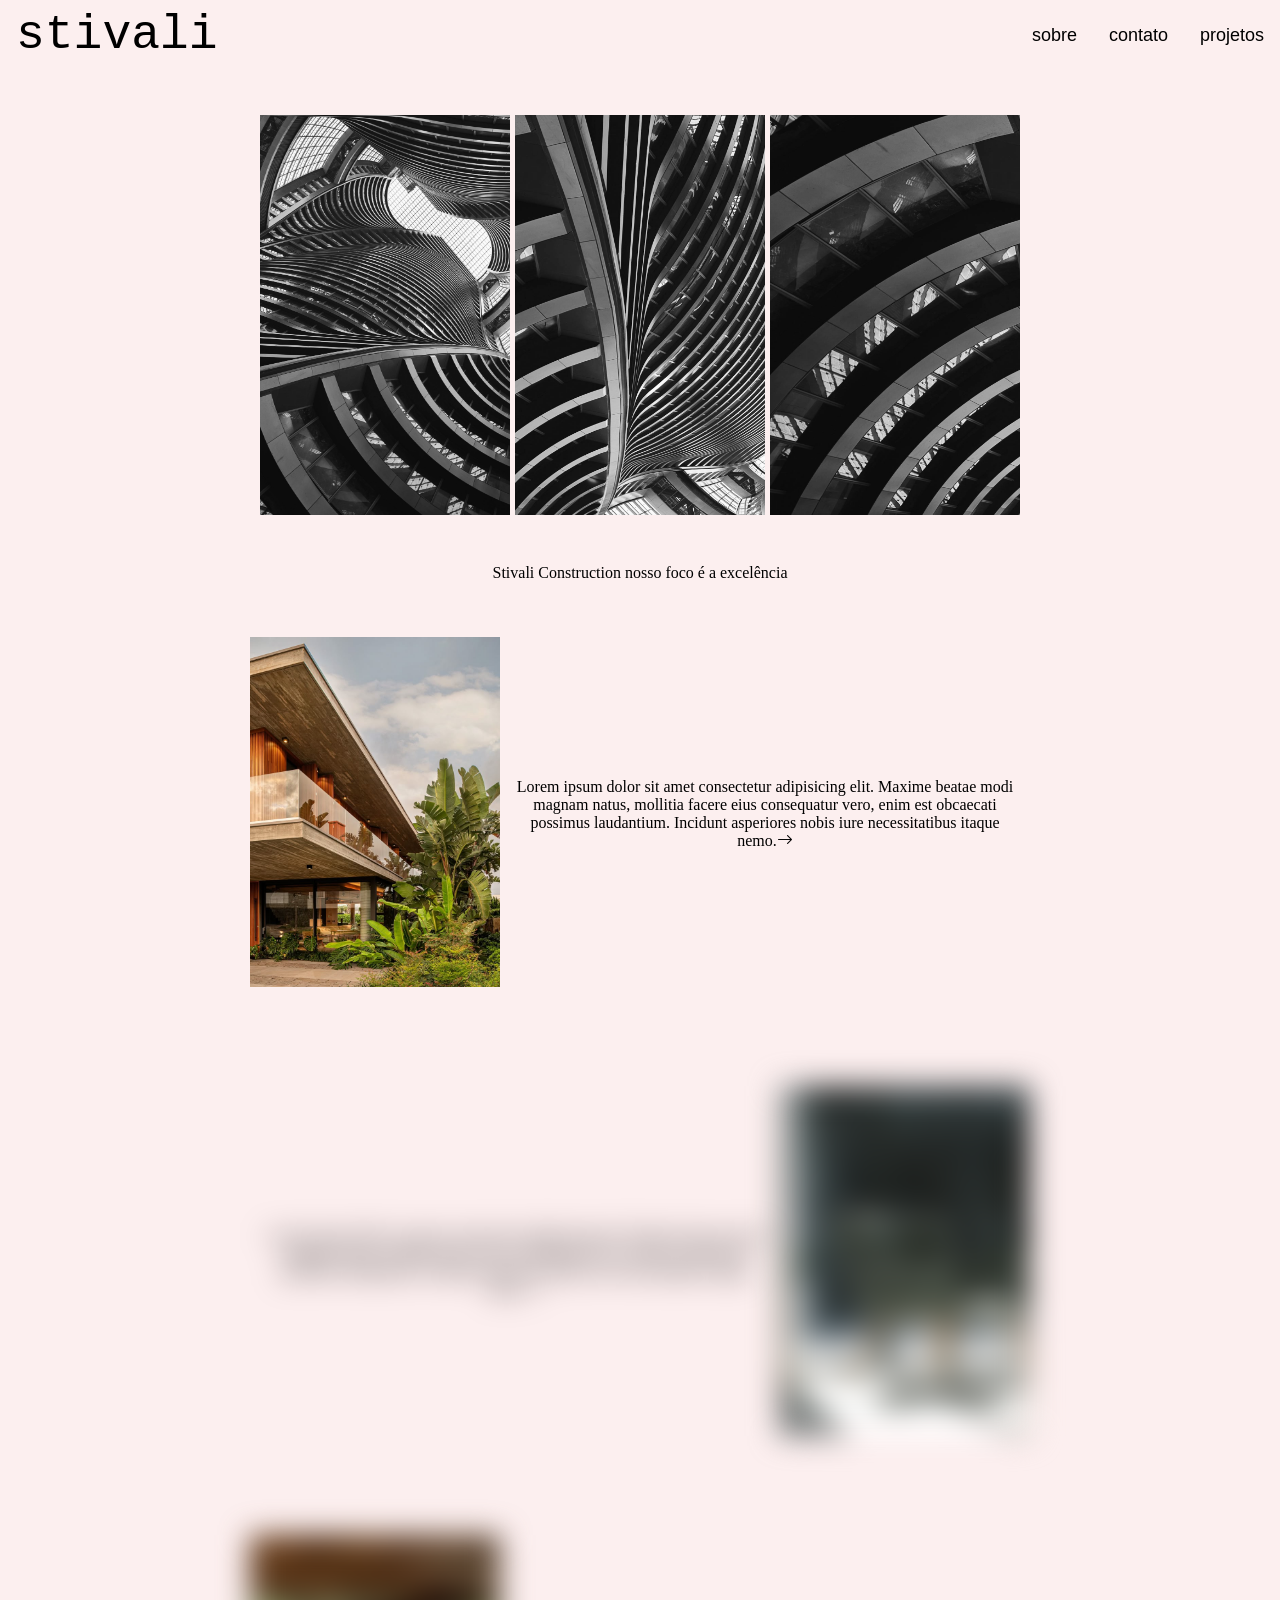
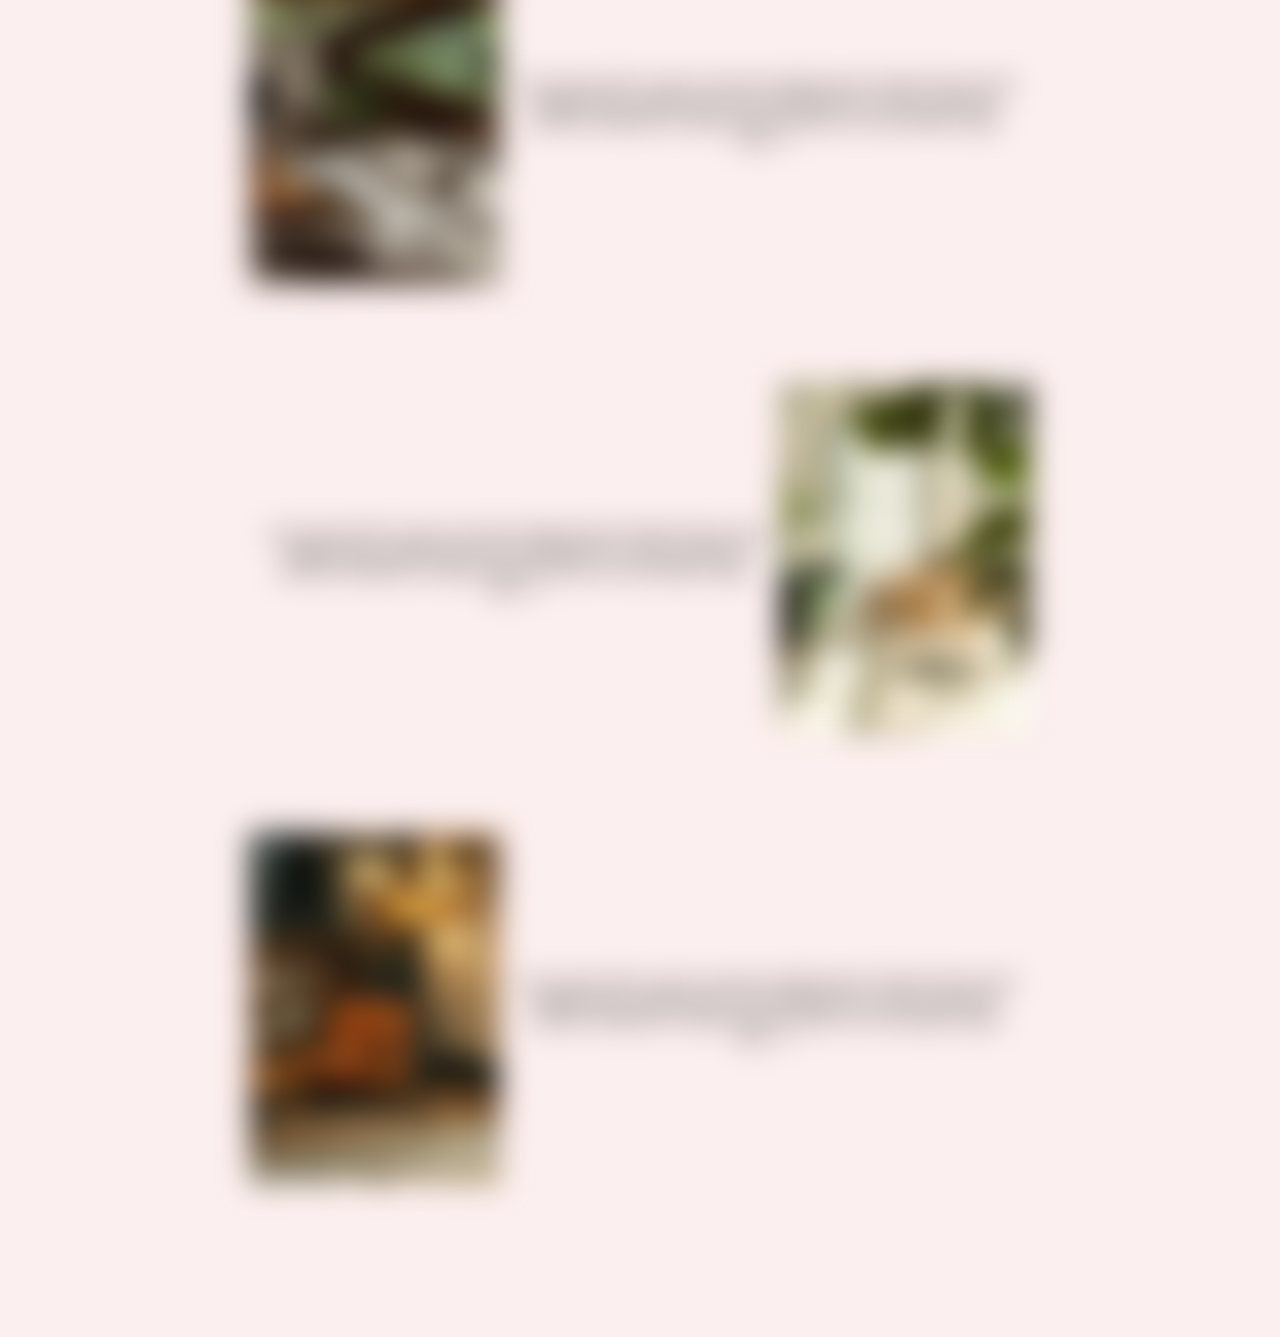
==== index.html @ 18226ffe "att" ====
<!DOCTYPE html>
<html lang="pt-br">
<head>
    <meta charset="UTF-8">
    <meta name="viewport" content="width=device-width, initial-scale=1.0">
    <title>stivali Construction</title>
    <link rel="stylesheet" href="style/menuH.css">
    <link rel="stylesheet" href="style/style.css">
    <link rel="stylesheet" href="style/respons.css">
    <link rel="stylesheet" href="style/animacao.css">
    <script defer src="../js/menu.js"></script>
    <script defer src="../js/anima.js"></script>
    <link rel="stylesheet" href="https://cdn.jsdelivr.net/npm/bootstrap-icons@1.11.3/font/bootstrap-icons.min.css">
</head>
<body>
    <header class="header">
        <nav class="nav">
            <a href="" class="logo">stivali</a>
            <button class="hamburger"></button>
            <ul class="nav-list">
                <li><a href="">sobre</a></li>
                <li><a href="">contato</a></li>
                <li><a href="">projetos</a></li>
            </ul>
        </nav>
    </header>
    <section class="banner">
        <div class="container-banner">
            <div class="item-banner sect">
                <img src="img/banner.jpg" alt="">
            </div>
            <div class="item-banner sect">
                <img src="img/banner2.png" alt="">
            </div>
            <div class="item-banner sect">
                <img src="img/banner3.png" alt="">
            </div>
           
        </div>
         <div class="coment-banner">
                <p >Stivali Construction nosso foco é a excelência</p>
            </div>
    </section>
    <main>
        <div class="main-container">
            <div id="main-itens" class="sect">
                <a href=""><img src="img/project1 (1).jpeg" alt=""></a>
                <p>Lorem ipsum dolor sit amet consectetur adipisicing elit. Maxime beatae modi magnam natus, mollitia facere eius consequatur vero, enim est obcaecati possimus laudantium. Incidunt asperiores nobis iure necessitatibus itaque nemo.<i class="bi bi-arrow-right"></i></p>
            </div>
            <div id="main-itens" class="sect">
                <p>Lorem ipsum dolor sit amet consectetur adipisicing elit. Maxime beatae modi magnam natus, mollitia facere eius consequatur vero, enim est obcaecati possimus laudantium. Incidunt asperiores nobis iure necessitatibus itaque nemo.<i class="bi bi-arrow-right"></i></p>
                <a href=""><img src="img/project2.jpg" alt=""></a>
            </div>
            <div id="main-itens" class="sect">
                <a href=""><img src="img/project3.jpeg" alt=""></a>
                <p>Lorem ipsum dolor sit amet consectetur adipisicing elit. Maxime beatae modi magnam natus, mollitia facere eius consequatur vero, enim est obcaecati possimus laudantium. Incidunt asperiores nobis iure necessitatibus itaque nemo.<i class="bi bi-arrow-right"></i></p>
            </div>
            <div id="main-itens" class="sect">
                <p>Lorem ipsum dolor sit amet consectetur adipisicing elit. Maxime beatae modi magnam natus, mollitia facere eius consequatur vero, enim est obcaecati possimus laudantium. Incidunt asperiores nobis iure necessitatibus itaque nemo.<i class="bi bi-arrow-right"></i></p>
                <a href=""><img src="img/project6.jpg" alt=""></a>
            </div>
            <div id="main-itens" class="sect">
                 <a href=""><img src="img/project8.jpg" alt=""></a>
                <p>Lorem ipsum dolor sit amet consectetur adipisicing elit. Maxime beatae modi magnam natus, mollitia facere eius consequatur vero, enim est obcaecati possimus laudantium. Incidunt asperiores nobis iure necessitatibus itaque nemo. <i class="bi bi-arrow-right"></i></p>
            </div>
        </div>
        <section class="apresent">
            
        </section>
    </main>
</body>
</html>
---- style/menuH.css ----
a{
    font-family: sans-serif;
    text-decoration: none;
}
.header{
    background: #FCEFEF;
    padding-inline: 16px;
}
.nav{
    max-width: 1280px;
    height: 70px;
    margin-inline: auto;

    display: flex;
    justify-content: space-between;
    align-items: center;
}
.logo{
    font-size: 48px;
    font-family: 'Courier New', Courier, monospace;
    color: #000000;
}
.nav-list{
    display: flex;
    gap: 32px;
    list-style: none;
}
.nav-list a{
    font-size: 18px;
    color: #000000;
    padding-block: 16px;
}
.hamburger{
    display: none;
    border: none;
    background: none;
    border-top: 3px solid #000000;
    cursor: pointer;
    z-index: 2;
}
.hamburger::before, 
.hamburger::after{
    content: "";
    display: block;
    width: 30px;
    height: 3px;
    background: #000000;
    margin-top: 5px;
    position: relative;
    transition: 0.5s;
}
@media (max-width: 750px) {
    .hamburger{
        display: block;
       
    }
    .nav-list{
        position: fixed;
        top: 0;
        left: 0;
        width: 100vw;
        height: 100vh;
        background: #FCEFEF;
        clip-path: circle(100px at 90% -15%);
        transition: 1s ease-out;



        flex-direction: column;
        justify-content: space-evenly;
        align-items: center;
        gap: 0;
        pointer-events: none;
        z-index: 1;
    }
    .nav-list a{
        font-size: 24px;
        opacity: 0;
    }
    .nav-list li:nth-child(1) a{
        transition: 0.5s 0.2s;
    }
    .nav-list li:nth-child(2) a{
        transition: 0.5s 0.4s;
    }
    .nav-list li:nth-child(3) a{
        transition: 0.5s 0.6s;
    }

    /* estilos ativos */
    .nav.active .nav-list{
        clip-path: circle(1500px at 90% -15%);
        pointer-events: all;
    }
    .nav.active .nav-list a{
        opacity: 1;
    }
    .nav.active .hamburger{
        position: fixed;
        top: 26px;
        right: 16px;
        border-top-color: transparent;
    }
    .nav.active .hamburger::before{
        transform: rotate(135deg);
    }
    .nav.active .hamburger::after{
        transform: rotate(-135deg);
        top: -7px;
    }
}
---- style/style.css ----
*{
    margin: 0;
    padding: 0;
}
body{
    background: #FCEFEF;
}

.container-banner{
    max-width: 600px;
    display: flex;
    flex-direction: row;
    justify-content: center;
    gap: 5px;
    margin: 30px auto;
    padding: 15px;

}
.item-banner img{
    width: 250px;
    height: 400px;
    filter: grayscale(1);
    transition: 0.5s ease;
}
.item-banner img:hover{
    filter: grayscale(0);
}

.coment-banner{
    text-align: center;
}

.main-container{
    margin: 50px auto;
    padding: 5px;
    display: flex;
    flex-direction: column;
    align-items: center;
}
#main-itens{
    display: flex;
    align-items: center; 
    margin-bottom: 95px;
}
#main-itens img{
    width: 250px;
    height: 350px;
}
#main-itens p{
    max-width: 500px;
    margin: 15px;
    text-align: center;
}
---- style/respons.css ----
@media (max-width: 750px) {
    .container-banner{
        justify-content: center;
        align-items: center;
    }
    .item-banner img{
        width: 150px;
        height: 400px;
    }
    #main-itens{
       flex-wrap: wrap;
       align-items: center;
       justify-content: center;
       border: 1px solid #ccc;
        
    }
}
---- style/animacao.css ----
.sect{
    opacity: 0;
    filter: blur(15px);
    transition: all 0.5s;
    transform: translateX(-100%);
}
.sect1{
    opacity: 1;
    filter: blur(0);
    transition: all 1s ;
    transform: translateX(0);
}
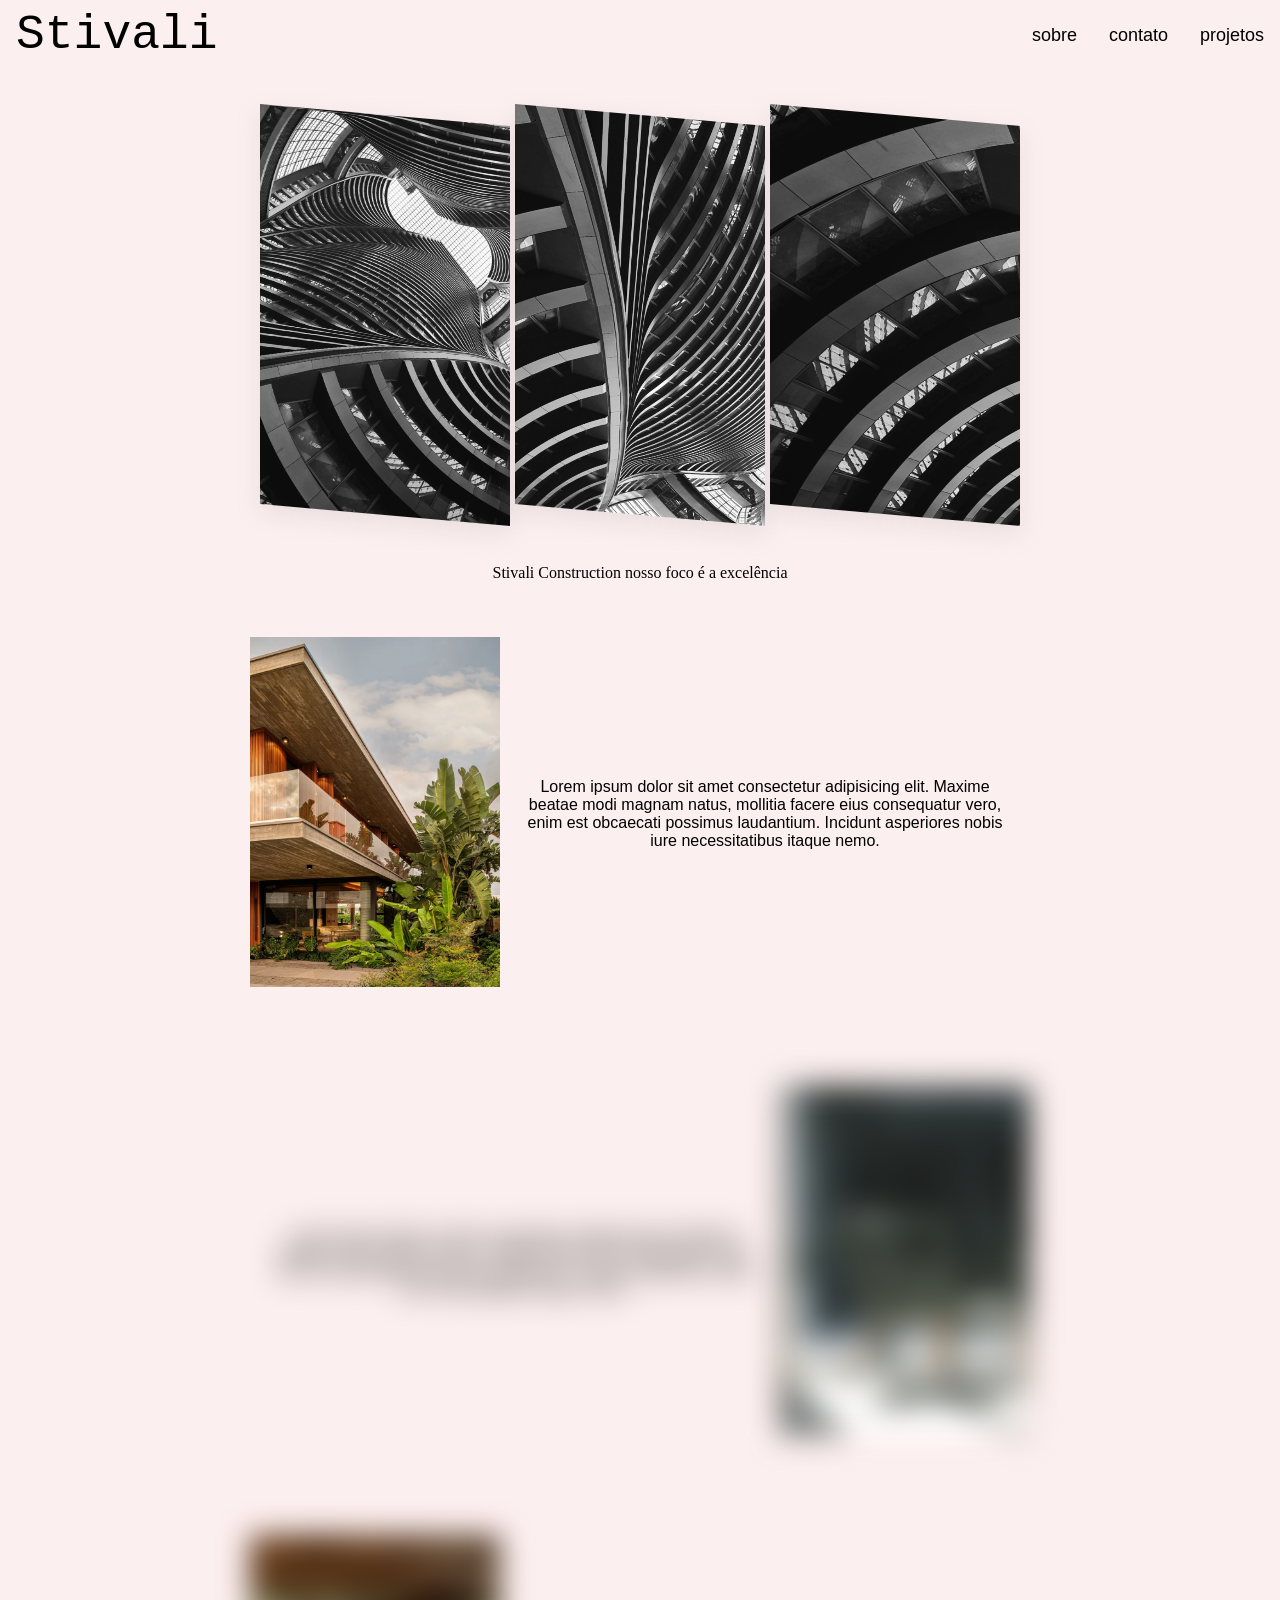
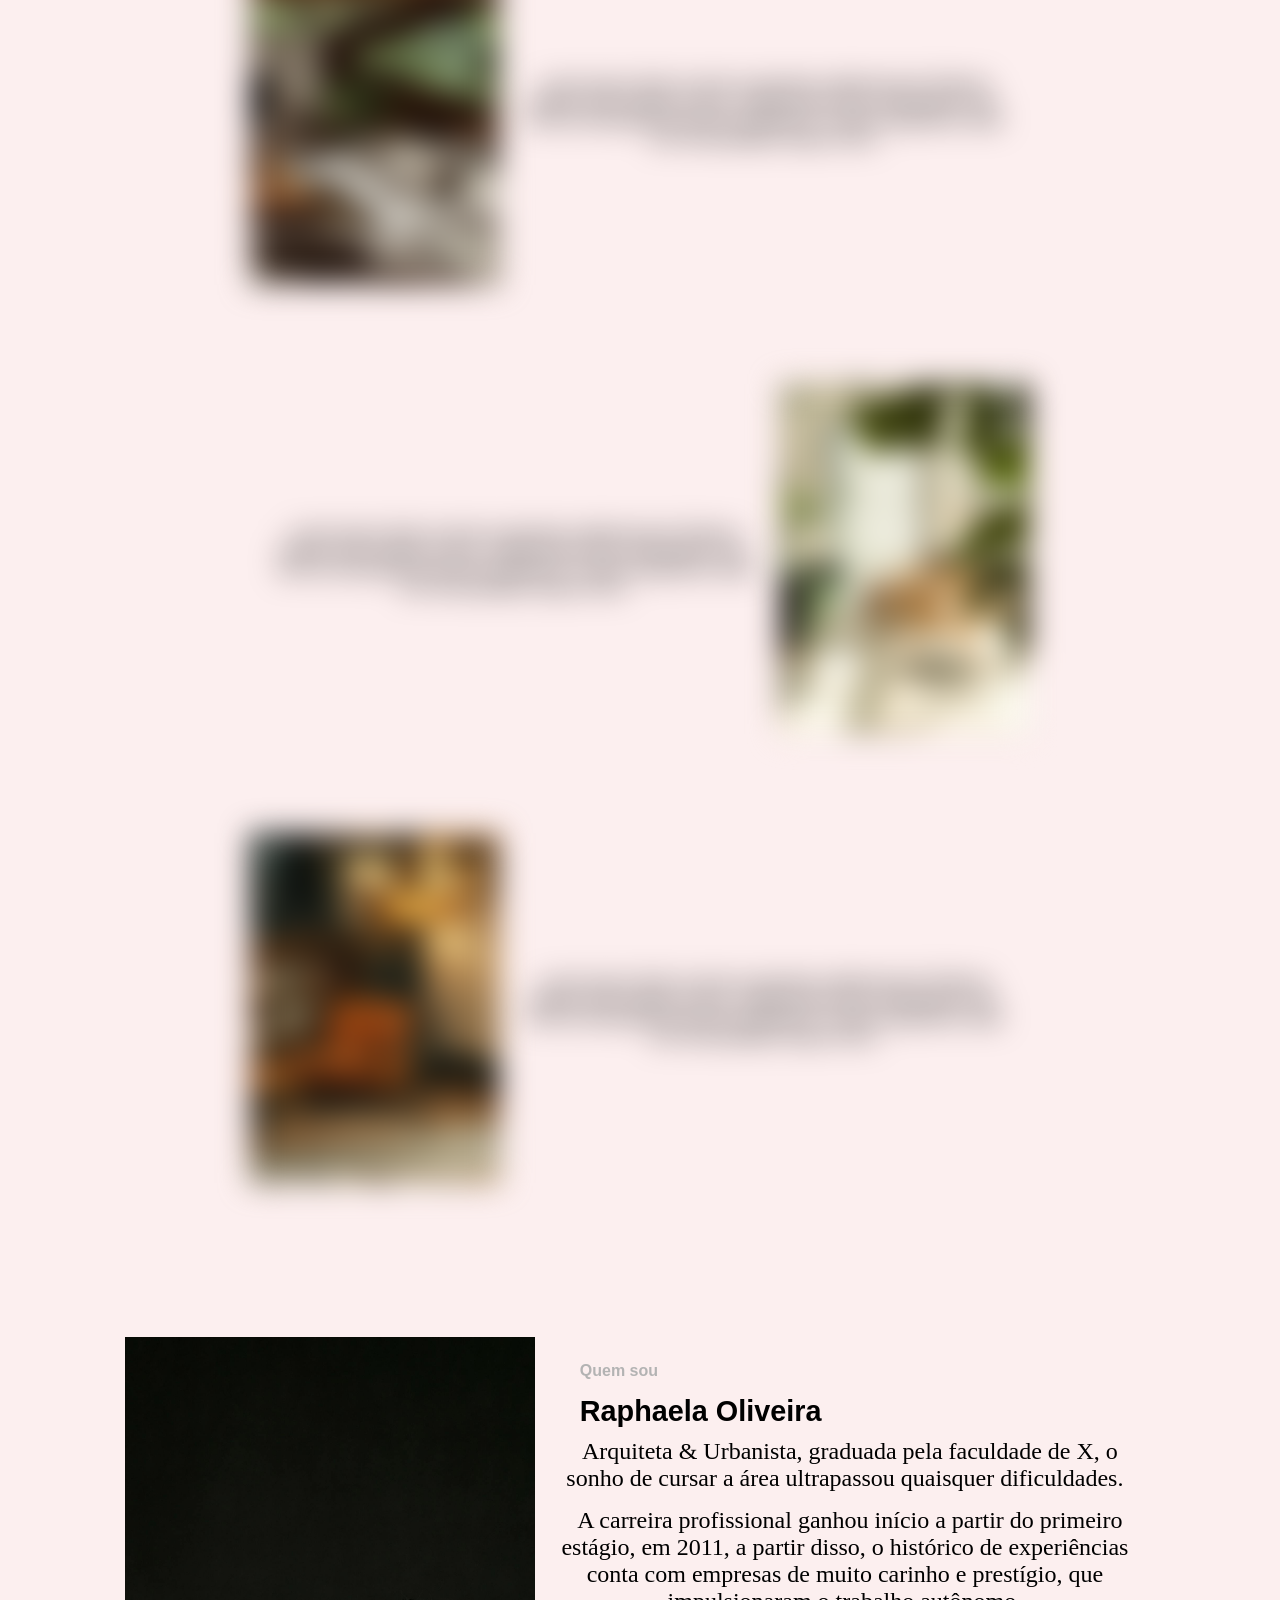
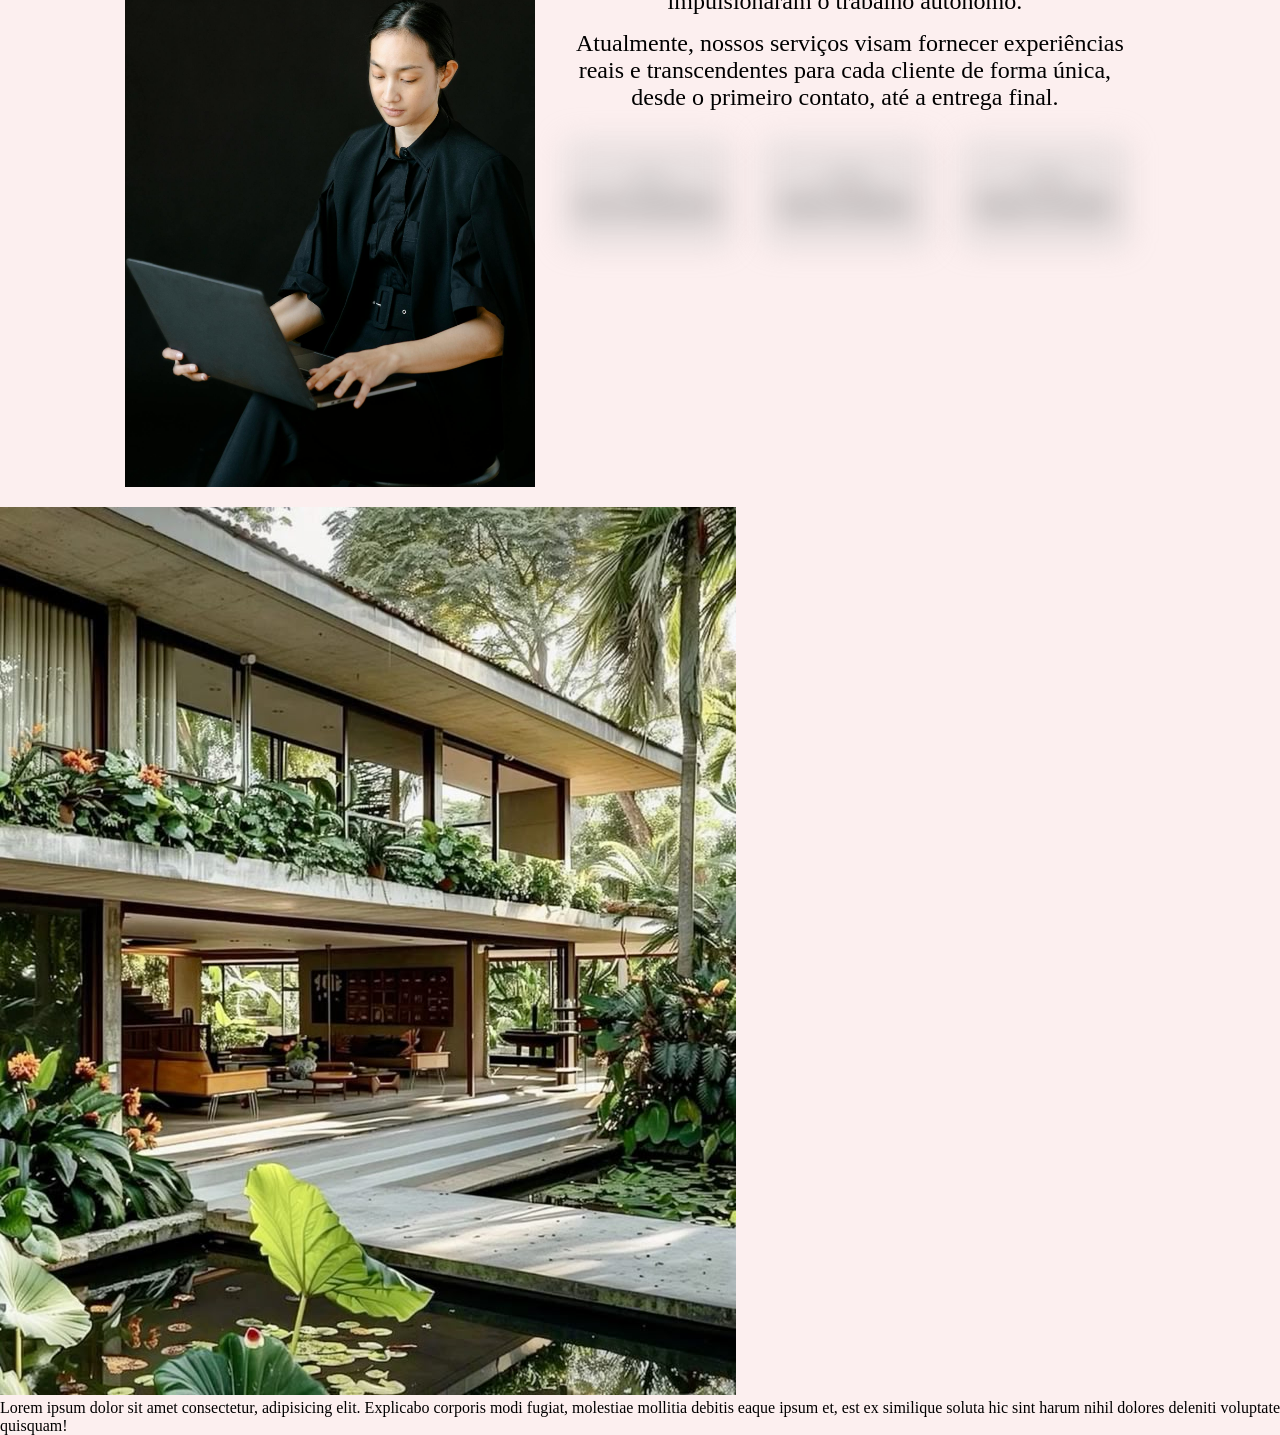
==== commit a9e95923: "update layout" ====
--- a/index.html
+++ b/index.html
@@ -8,14 +8,14 @@
     <link rel="stylesheet" href="style/style.css">
     <link rel="stylesheet" href="style/respons.css">
     <link rel="stylesheet" href="style/animacao.css">
-    <script defer src="../js/menu.js"></script>
-    <script defer src="../js/anima.js"></script>
+    <script defer src="js/menu.js"></script>
+    <script defer src="js/anima.js"></script>
     <link rel="stylesheet" href="https://cdn.jsdelivr.net/npm/bootstrap-icons@1.11.3/font/bootstrap-icons.min.css">
 </head>
 <body>
     <header class="header">
         <nav class="nav">
-            <a href="" class="logo">stivali</a>
+            <a href="" class="logo">Stivali</a>
             <button class="hamburger"></button>
             <ul class="nav-list">
                 <li><a href="">sobre</a></li>
@@ -26,7 +26,7 @@
     </header>
     <section class="banner">
         <div class="container-banner">
-            <div class="item-banner sect">
+            <div class="item-banner1 sect">
                 <img src="img/banner.jpg" alt="">
             </div>
             <div class="item-banner sect">
@@ -45,27 +45,63 @@
         <div class="main-container">
             <div id="main-itens" class="sect">
                 <a href=""><img src="img/project1 (1).jpeg" alt=""></a>
-                <p>Lorem ipsum dolor sit amet consectetur adipisicing elit. Maxime beatae modi magnam natus, mollitia facere eius consequatur vero, enim est obcaecati possimus laudantium. Incidunt asperiores nobis iure necessitatibus itaque nemo.<i class="bi bi-arrow-right"></i></p>
+                <p>Lorem ipsum dolor sit amet consectetur adipisicing elit. Maxime beatae modi magnam natus, mollitia facere eius consequatur vero, enim est obcaecati possimus laudantium. Incidunt asperiores nobis iure necessitatibus itaque nemo.</p>
             </div>
             <div id="main-itens" class="sect">
-                <p>Lorem ipsum dolor sit amet consectetur adipisicing elit. Maxime beatae modi magnam natus, mollitia facere eius consequatur vero, enim est obcaecati possimus laudantium. Incidunt asperiores nobis iure necessitatibus itaque nemo.<i class="bi bi-arrow-right"></i></p>
+                <p>Lorem ipsum dolor sit amet consectetur adipisicing elit. Maxime beatae modi magnam natus, mollitia facere eius consequatur vero, enim est obcaecati possimus laudantium. Incidunt asperiores nobis iure necessitatibus itaque nemo.</p>
                 <a href=""><img src="img/project2.jpg" alt=""></a>
             </div>
             <div id="main-itens" class="sect">
                 <a href=""><img src="img/project3.jpeg" alt=""></a>
-                <p>Lorem ipsum dolor sit amet consectetur adipisicing elit. Maxime beatae modi magnam natus, mollitia facere eius consequatur vero, enim est obcaecati possimus laudantium. Incidunt asperiores nobis iure necessitatibus itaque nemo.<i class="bi bi-arrow-right"></i></p>
+                <p>Lorem ipsum dolor sit amet consectetur adipisicing elit. Maxime beatae modi magnam natus, mollitia facere eius consequatur vero, enim est obcaecati possimus laudantium. Incidunt asperiores nobis iure necessitatibus itaque nemo.</p>
             </div>
             <div id="main-itens" class="sect">
-                <p>Lorem ipsum dolor sit amet consectetur adipisicing elit. Maxime beatae modi magnam natus, mollitia facere eius consequatur vero, enim est obcaecati possimus laudantium. Incidunt asperiores nobis iure necessitatibus itaque nemo.<i class="bi bi-arrow-right"></i></p>
+                <p>Lorem ipsum dolor sit amet consectetur adipisicing elit. Maxime beatae modi magnam natus, mollitia facere eius consequatur vero, enim est obcaecati possimus laudantium. Incidunt asperiores nobis iure necessitatibus itaque nemo.</p>
                 <a href=""><img src="img/project6.jpg" alt=""></a>
             </div>
             <div id="main-itens" class="sect">
                  <a href=""><img src="img/project8.jpg" alt=""></a>
-                <p>Lorem ipsum dolor sit amet consectetur adipisicing elit. Maxime beatae modi magnam natus, mollitia facere eius consequatur vero, enim est obcaecati possimus laudantium. Incidunt asperiores nobis iure necessitatibus itaque nemo. <i class="bi bi-arrow-right"></i></p>
+                <p>Lorem ipsum dolor sit amet consectetur adipisicing elit. Maxime beatae modi magnam natus, mollitia facere eius consequatur vero, enim est obcaecati possimus laudantium. Incidunt asperiores nobis iure necessitatibus itaque nemo.</p>
             </div>
         </div>
-        <section class="apresent">
-            
+        <section class="apresent"> 
+
+            <img src="img/represent.jpg" alt="">
+
+            <div class="apresent-container">
+                <h4>Quem sou</h4>
+                <h1>Raphaela Oliveira</h1>
+                <p>
+                    Arquiteta & Urbanista, graduada pela faculdade de X, o sonho de cursar a área ultrapassou quaisquer dificuldades.
+                </p>
+
+                    <p>
+                        A carreira profissional ganhou início a partir do primeiro estágio, em 2011, a partir disso, o histórico de experiências conta com empresas de muito carinho e prestígio, que impulsionaram o trabalho autônomo.
+                    </p>
+
+                    <p>
+                        Atualmente, nossos serviços visam fornecer experiências reais e transcendentes para cada cliente de forma única, desde o primeiro contato, até a entrega final.
+                    </p>
+
+                    <div class="container-box">
+                        <div class="box-apresent sect">
+                             <h3>+10</h3>
+                             <span>Anos de experiência</span>
+                        </div>
+                        <div class="box-apresent sect">
+                             <h3>+100</h3>
+                             <span>Clientes satisfeitos</span>
+                        </div>
+                        <div class="box-apresent sect">
+                             <h3>+100</h3>
+                             <span>Projetos concluidos</span>
+                        </div>
+                    </div>
+            </div>
+        </section>
+      <section class="proj-recent-container">
+            <img src="img/project7.jpeg" alt="">
+            <p>Lorem ipsum dolor sit amet consectetur, adipisicing elit. Explicabo corporis modi fugiat, molestiae mollitia debitis eaque ipsum et, est ex similique soluta hic sint harum nihil dolores deleniti voluptate quisquam!</p>
         </section>
     </main>
 </body>
--- a/style/style.css
+++ b/style/style.css
@@ -4,6 +4,7 @@
 }
 body{
     background: #FCEFEF;
+    box-sizing: border-box;
 }
 
 .container-banner{
@@ -21,8 +22,23 @@
     height: 400px;
     filter: grayscale(1);
     transition: 0.5s ease;
+    transform: skewY(5deg);
+    box-shadow: rgba(149, 157, 165, 0.2) 0px 8px 24px;
+}
+.item-banner1 img{
+    width: 250px;
+    height: 400px;
+    filter: grayscale(1);
+    transition: 0.5s ease;
+    transform: skewY(5deg);
+    box-shadow: rgba(149, 157, 165, 0.2) 0px 8px 24px;
 }
 .item-banner img:hover{
+    filter: grayscale(0);
+}
+
+.item-banner1
+ img:hover{
     filter: grayscale(0);
 }
 
@@ -50,4 +66,70 @@
     max-width: 500px;
     margin: 15px;
     text-align: center;
-}+    font-family: Arial, Helvetica, sans-serif;
+}
+.apresent{
+    display: flex;
+    margin: 20px auto;
+    max-width: 1030px;
+}
+.apresent > img{
+    max-width: 550px;
+    height: 750px;
+}
+.apresent-container{
+    margin: 20px;
+}
+.apresent-container > h4{
+    font-family: Arial, Helvetica, sans-serif;
+    padding: 5px;
+    margin-left: 20px;
+    color: #b3b3b3;
+}
+.apresent-container > h1{
+    font-family: Arial, Helvetica, sans-serif;
+    font-size: 1.8em;
+    margin: 10px 25px;
+}
+.apresent-container > p{
+    margin-bottom: 15px;
+    font-size: 1.5em;
+    text-indent: 10px;
+    text-align: center;
+}
+.container-box{
+    display: flex;
+    margin-top: 30px;
+    gap: 15px;
+    
+}
+.box-apresent{
+    background-color: #cccccc6c;
+    display: flex;
+    flex-direction: column;
+    align-items: center;
+    justify-content: center;
+    border: 1px solid #cccccc67;
+    border-radius: 5px;
+    box-shadow: rgba(0, 0, 0, 0.15) 2.4px 2.4px 3.2px;
+    width: 150px;
+    height: 90px;
+    padding: 5px;
+    margin: 0 auto;
+    text-align: center;
+}
+.box-apresent > h3{
+    font-family: Arial, Helvetica, sans-serif;
+    font-weight: bold;
+    color: #8a8989;
+    margin-bottom: 5px;
+}
+.box-apresent > span{
+    font-family: Arial, Helvetica, sans-serif;
+}
+
+.border{
+    border-top: 2px solid #ccc;
+    width: 90%;
+    margin: 15px auto;
+}
--- a/style/respons.css
+++ b/style/respons.css
@@ -2,6 +2,7 @@
     .container-banner{
         justify-content: center;
         align-items: center;
+        
     }
     .item-banner img{
         width: 150px;
@@ -14,4 +15,22 @@
        border: 1px solid #ccc;
         
     }
+    .item-banner1 img{
+       display: none;
+    }
+   
 }
+@media (max-width: 980px){
+    .apresent{
+        flex-direction: column;
+    }
+    .apresent >img{
+        margin: 0 auto;
+    }
+    .apresent-container > h1{
+        text-align: center;
+    }
+    .apresent-container > h4{
+        text-align: center;
+    }
+}
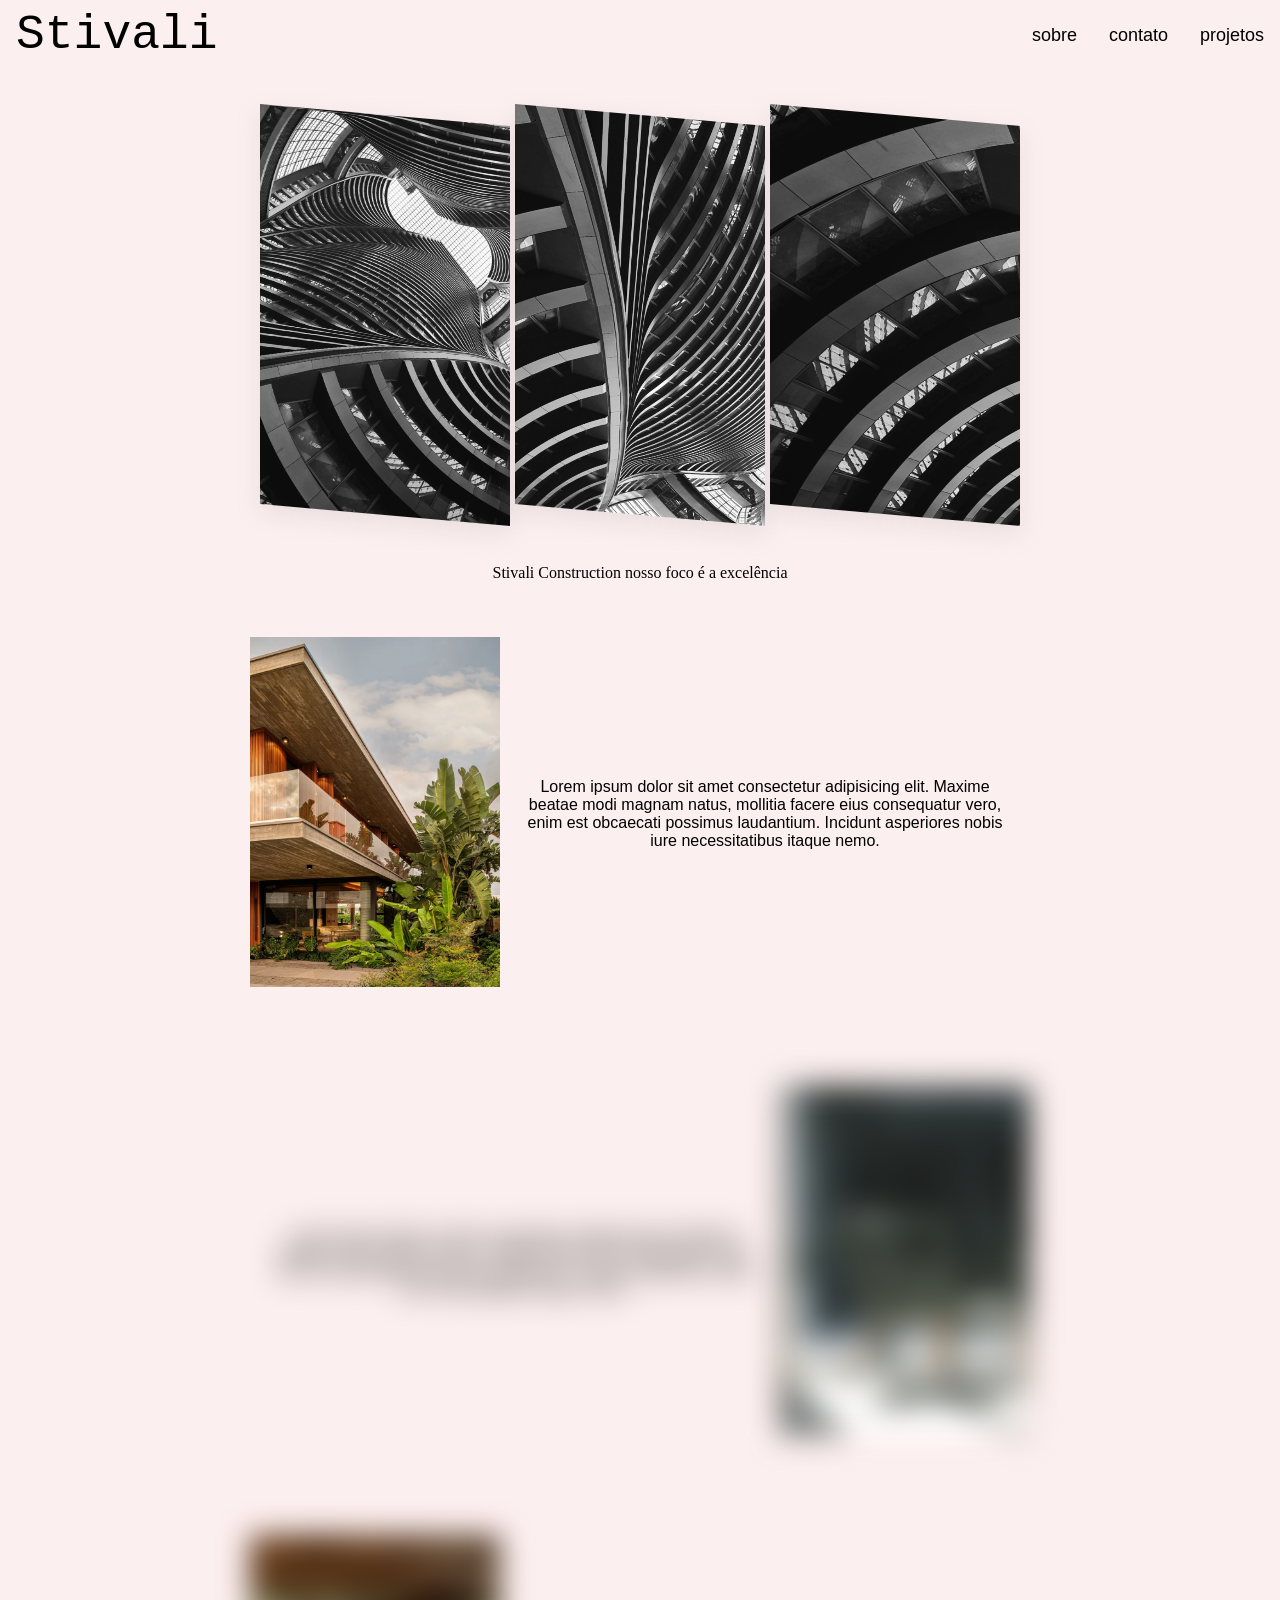
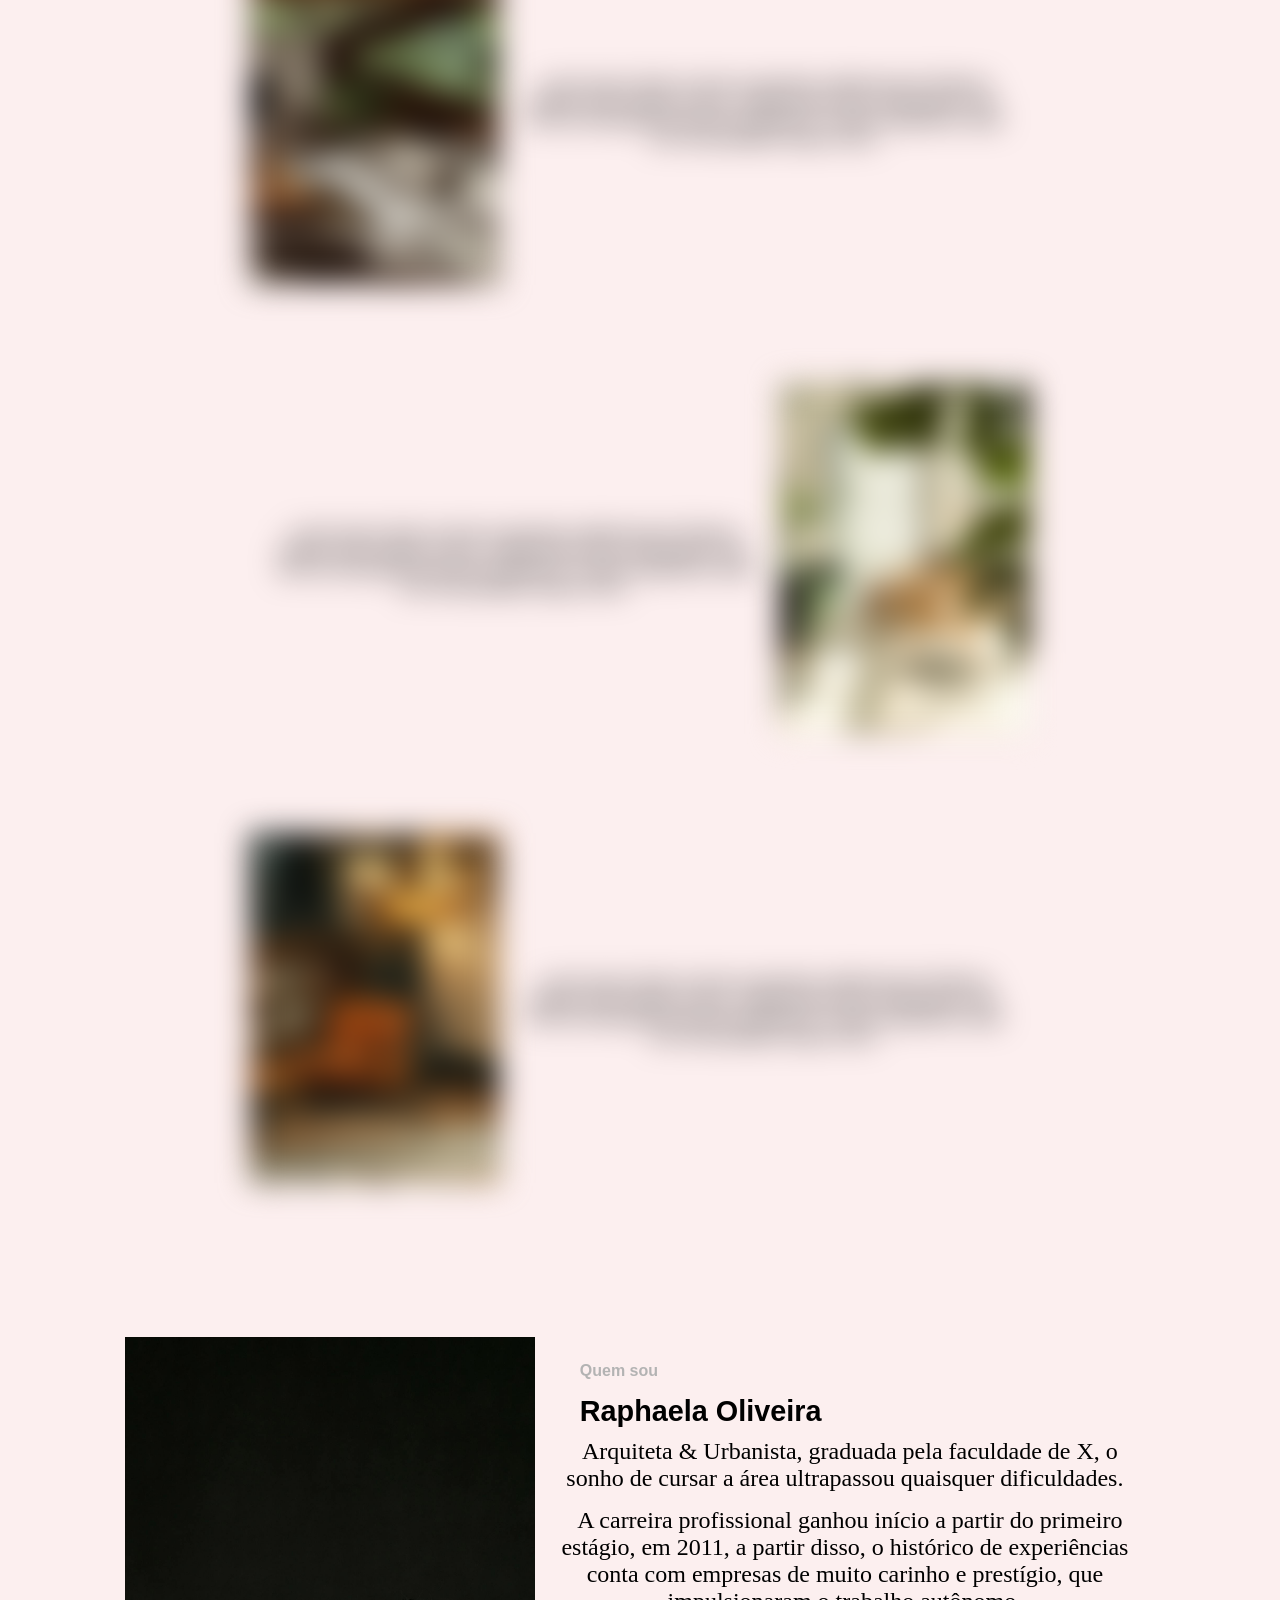
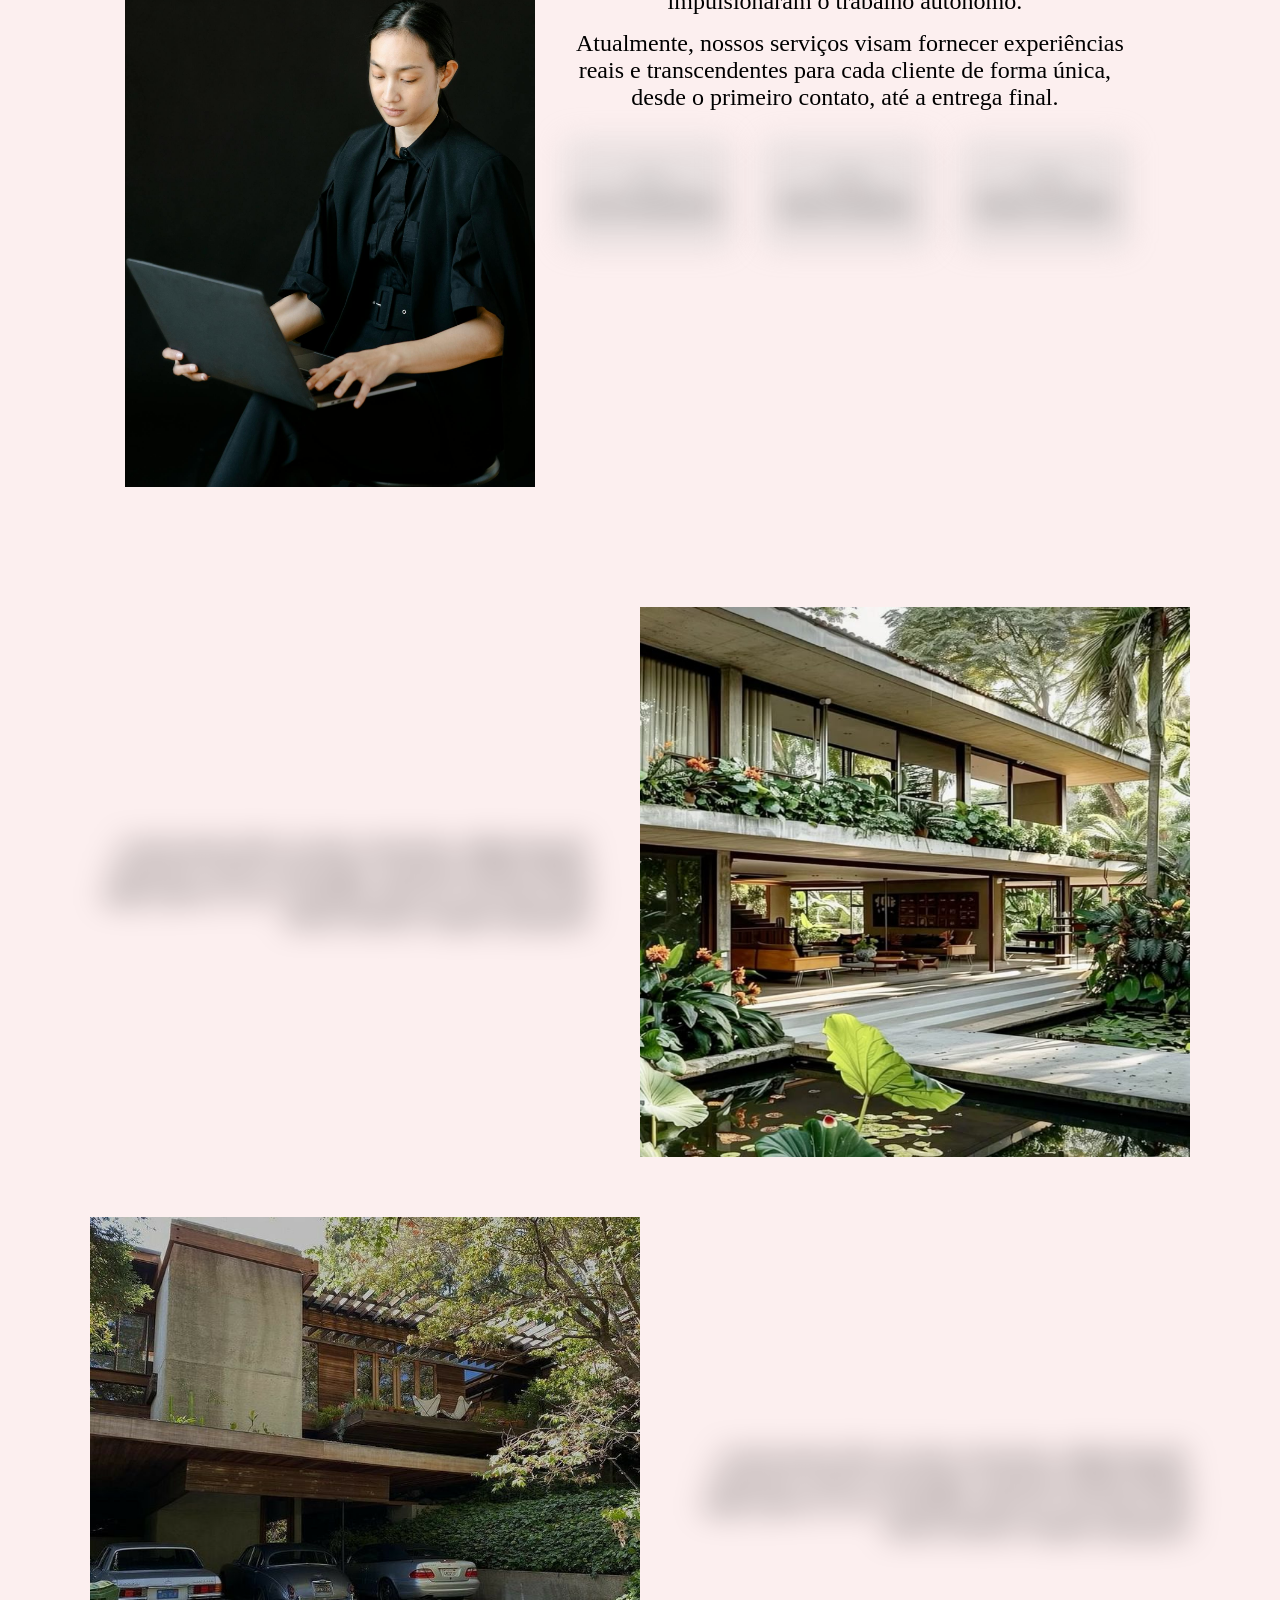
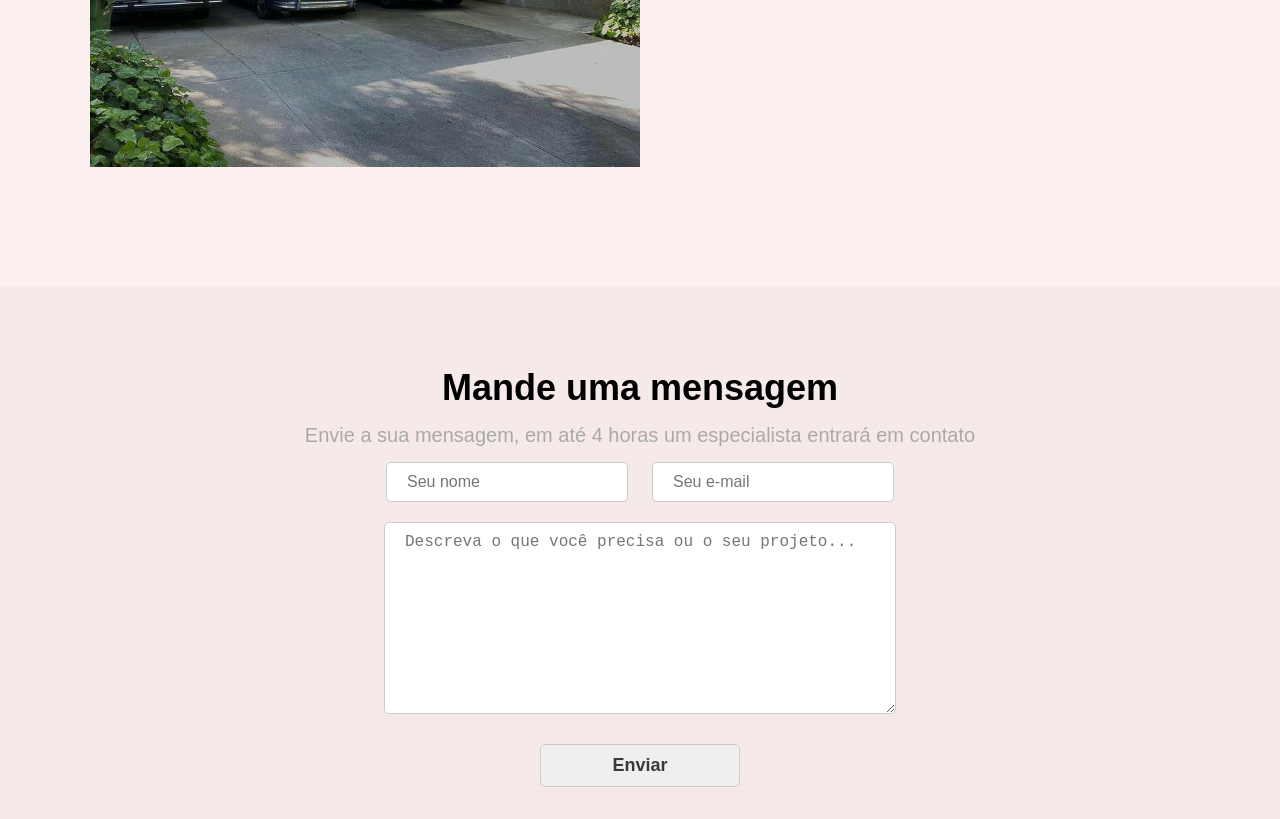
==== commit bd9be484: "att no layout" ====
--- a/index.html
+++ b/index.html
@@ -100,9 +100,25 @@
             </div>
         </section>
       <section class="proj-recent-container">
-            <img src="img/project7.jpeg" alt="">
-            <p>Lorem ipsum dolor sit amet consectetur, adipisicing elit. Explicabo corporis modi fugiat, molestiae mollitia debitis eaque ipsum et, est ex similique soluta hic sint harum nihil dolores deleniti voluptate quisquam!</p>
+            <div class="proj-recent-box"> 
+                <p class="sect">Lorem ipsum dolor sit amet consectetur, adipisicing elit. Explicabo corporis modi fugiat, molestiae mollitia debitis eaque ipsum et, est ex similique soluta hic sint harum nihil dolores deleniti voluptate quisquam!</p>
+                <img src="img/project7.jpeg" alt=""> 
+            </div>
+            <div class="proj-recent-box">
+                 <img src="img/project5.jpeg" alt="">
+                <p class="sect">Lorem ipsum dolor sit amet consectetur, adipisicing elit. Explicabo corporis modi fugiat, molestiae mollitia debitis eaque ipsum et, est ex similique soluta hic sint harum nihil dolores deleniti voluptate quisquam!</p>
+            </div>
         </section>
     </main>
+    <section class="contato-container">
+        <h2>Mande uma mensagem</h2>
+        <p>Envie a sua mensagem, em até 4 horas um especialista entrará em contato</p>
+        <form action="">
+            <input type="text" name="nome" id="nome" placeholder="Seu nome">
+            <input type="email" name="email" id="email" placeholder="Seu e-mail">
+            <textarea name="mensagem" id="mensagem" placeholder="Descreva o que você precisa ou o seu projeto..."></textarea>
+            <input type="submit" value="Enviar">
+        </form>
+    </section>
 </body>
 </html>
--- a/style/style.css
+++ b/style/style.css
@@ -32,6 +32,7 @@
     transition: 0.5s ease;
     transform: skewY(5deg);
     box-shadow: rgba(149, 157, 165, 0.2) 0px 8px 24px;
+    
 }
 .item-banner img:hover{
     filter: grayscale(0);
@@ -61,6 +62,10 @@
 #main-itens img{
     width: 250px;
     height: 350px;
+    transition: 0.5s ease-in;
+}
+#main-itens img:hover{
+    transform: scale(105%);
 }
 #main-itens p{
     max-width: 500px;
@@ -133,3 +138,71 @@
     width: 90%;
     margin: 15px auto;
 }
+.proj-recent-container{
+    margin-top: 90px;
+    display: flex;
+    flex-direction: column;
+}
+.proj-recent-box{
+    display: flex;
+    align-items: center;
+    margin: 30px auto;
+    gap: 50px;
+}
+.proj-recent-box img{
+    width: 550px;
+    height: 550px;
+}
+.proj-recent-box p{
+    max-width: 500px;
+    text-align: end;
+    font-size: 1.3em;
+    text-indent: 10px;
+}
+
+.contato-container{
+    text-align: center;
+    padding: 5rem 0 2rem 0;
+    margin-top: 90px;
+    background-color: #e2d8d849;
+}
+.contato-container h2{
+    font-size: 36px;
+    color: #000;
+    margin-bottom: 15px;
+    font-family: Arial, Helvetica, sans-serif;
+}
+.contato-container p{
+    color: #aaaaaa;
+    font-size: 20px;
+    margin-bottom: 15px;
+    font-family: Arial, Helvetica, sans-serif;
+}
+.contato-container input, .contato-container textarea{
+    width: 200px;
+    padding: 10px 20px;
+    font-size: 16px;
+    border-radius: 5px;
+    border: 1px solid #ccc;
+    margin: 0 10px 20px;
+}
+.contato-container textarea{
+    display: block;
+    margin: 0 auto 30px;
+    width: 470px;
+    height: 170px;
+}
+.contato-container input[type="submit"]{
+    font-family: Arial, Helvetica, sans-serif;
+    margin: 0 auto;
+    font-size: 18px;
+    font-weight: bold;
+    color: #000000c2;
+    cursor: pointer;
+    transition: 0.5s ease-in;
+}
+.contato-container input[type="submit"]:hover{
+    transform: scale(105%);
+    color: #777777;
+    background: #cccccc27;
+}
--- a/style/respons.css
+++ b/style/respons.css
@@ -1,4 +1,4 @@
-@media (max-width: 750px) {
+@media (max-width: 778px) {
     .container-banner{
         justify-content: center;
         align-items: center;
@@ -12,13 +12,16 @@
        flex-wrap: wrap;
        align-items: center;
        justify-content: center;
-       border: 1px solid #ccc;
-        
+    }
+    #main-itens p{
+        order: 1;
     }
     .item-banner1 img{
        display: none;
     }
-   
+    .contato-container textarea{
+        width: auto;
+    }
 }
 @media (max-width: 980px){
     .apresent{
@@ -33,4 +36,17 @@
     .apresent-container > h4{
         text-align: center;
     }
-}
+    #main-itens img:hover{
+        transform: none;
+    }
+    .proj-recent-box{
+        flex-direction: column;
+    }
+    .proj-recent-box img{
+        width: 450px;
+    }
+    .proj-recent-box > p {
+        order: 1;
+        text-align: center;
+    }
+}
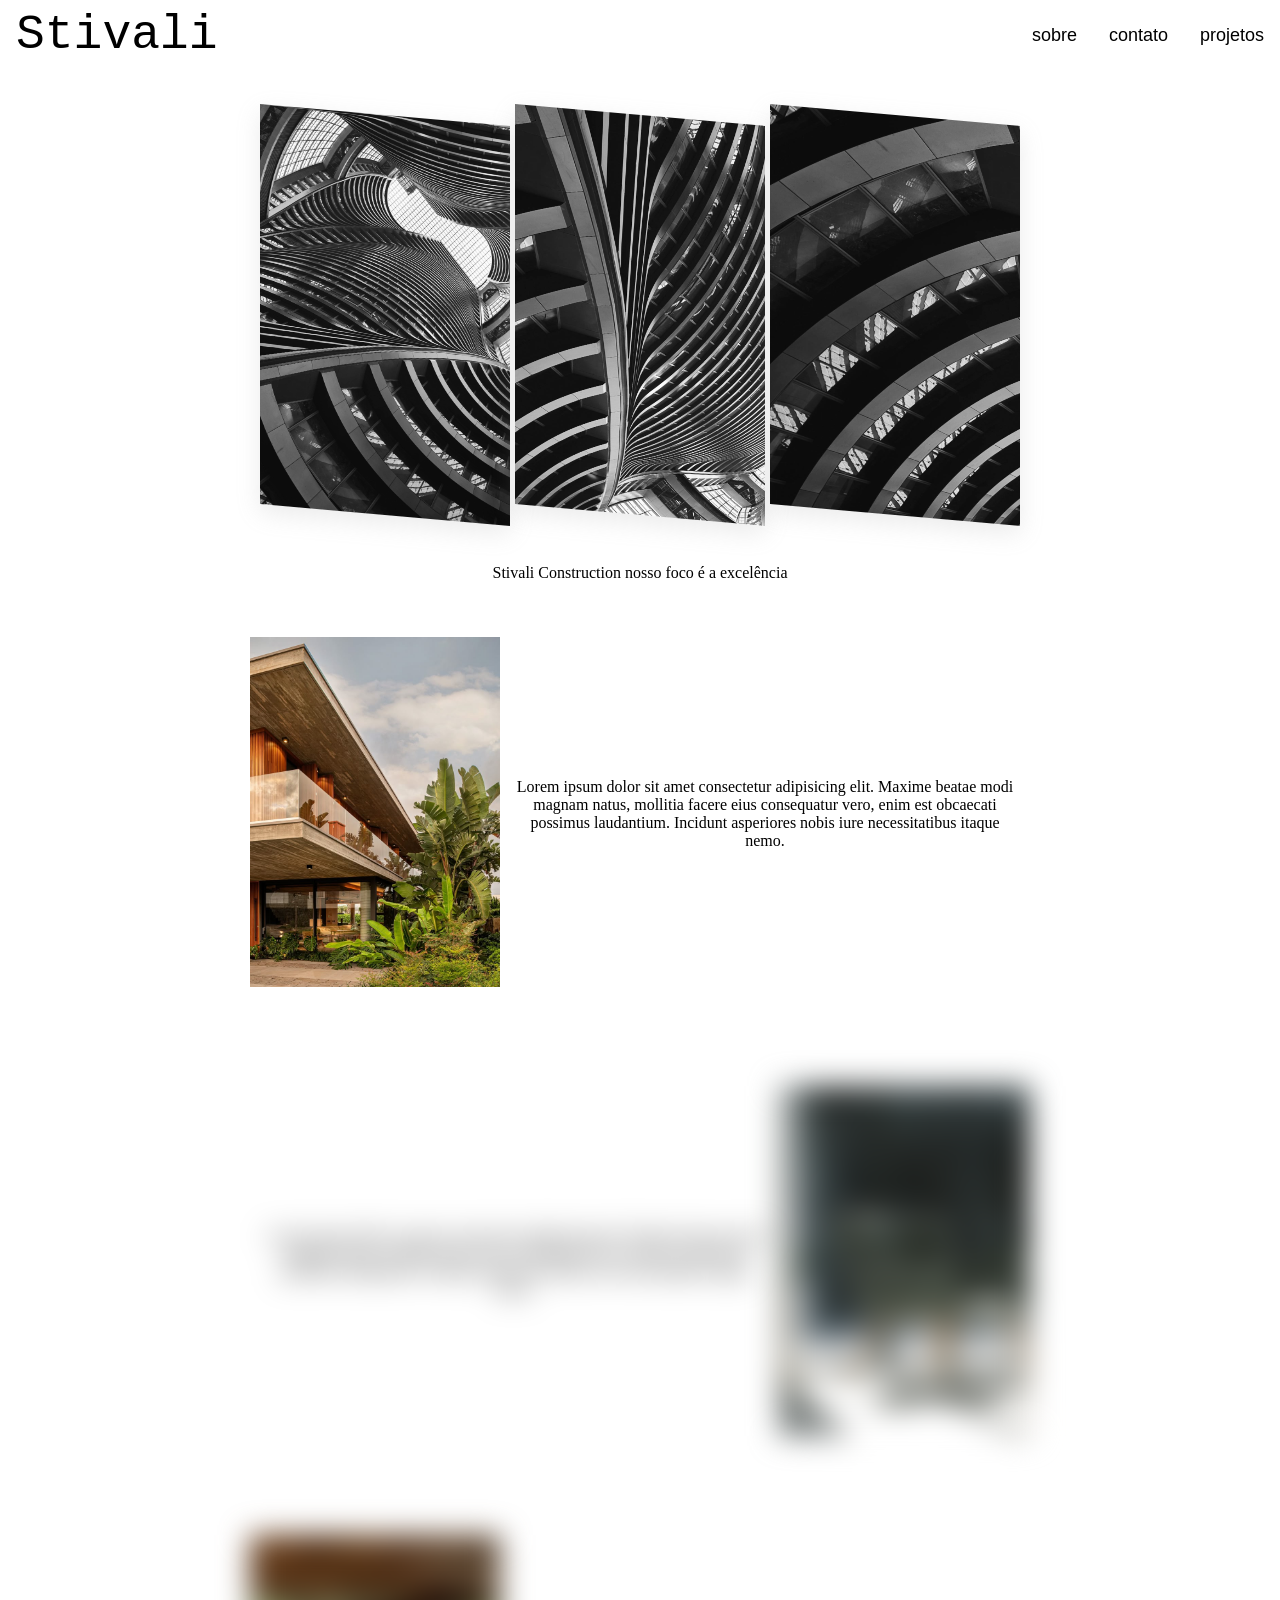
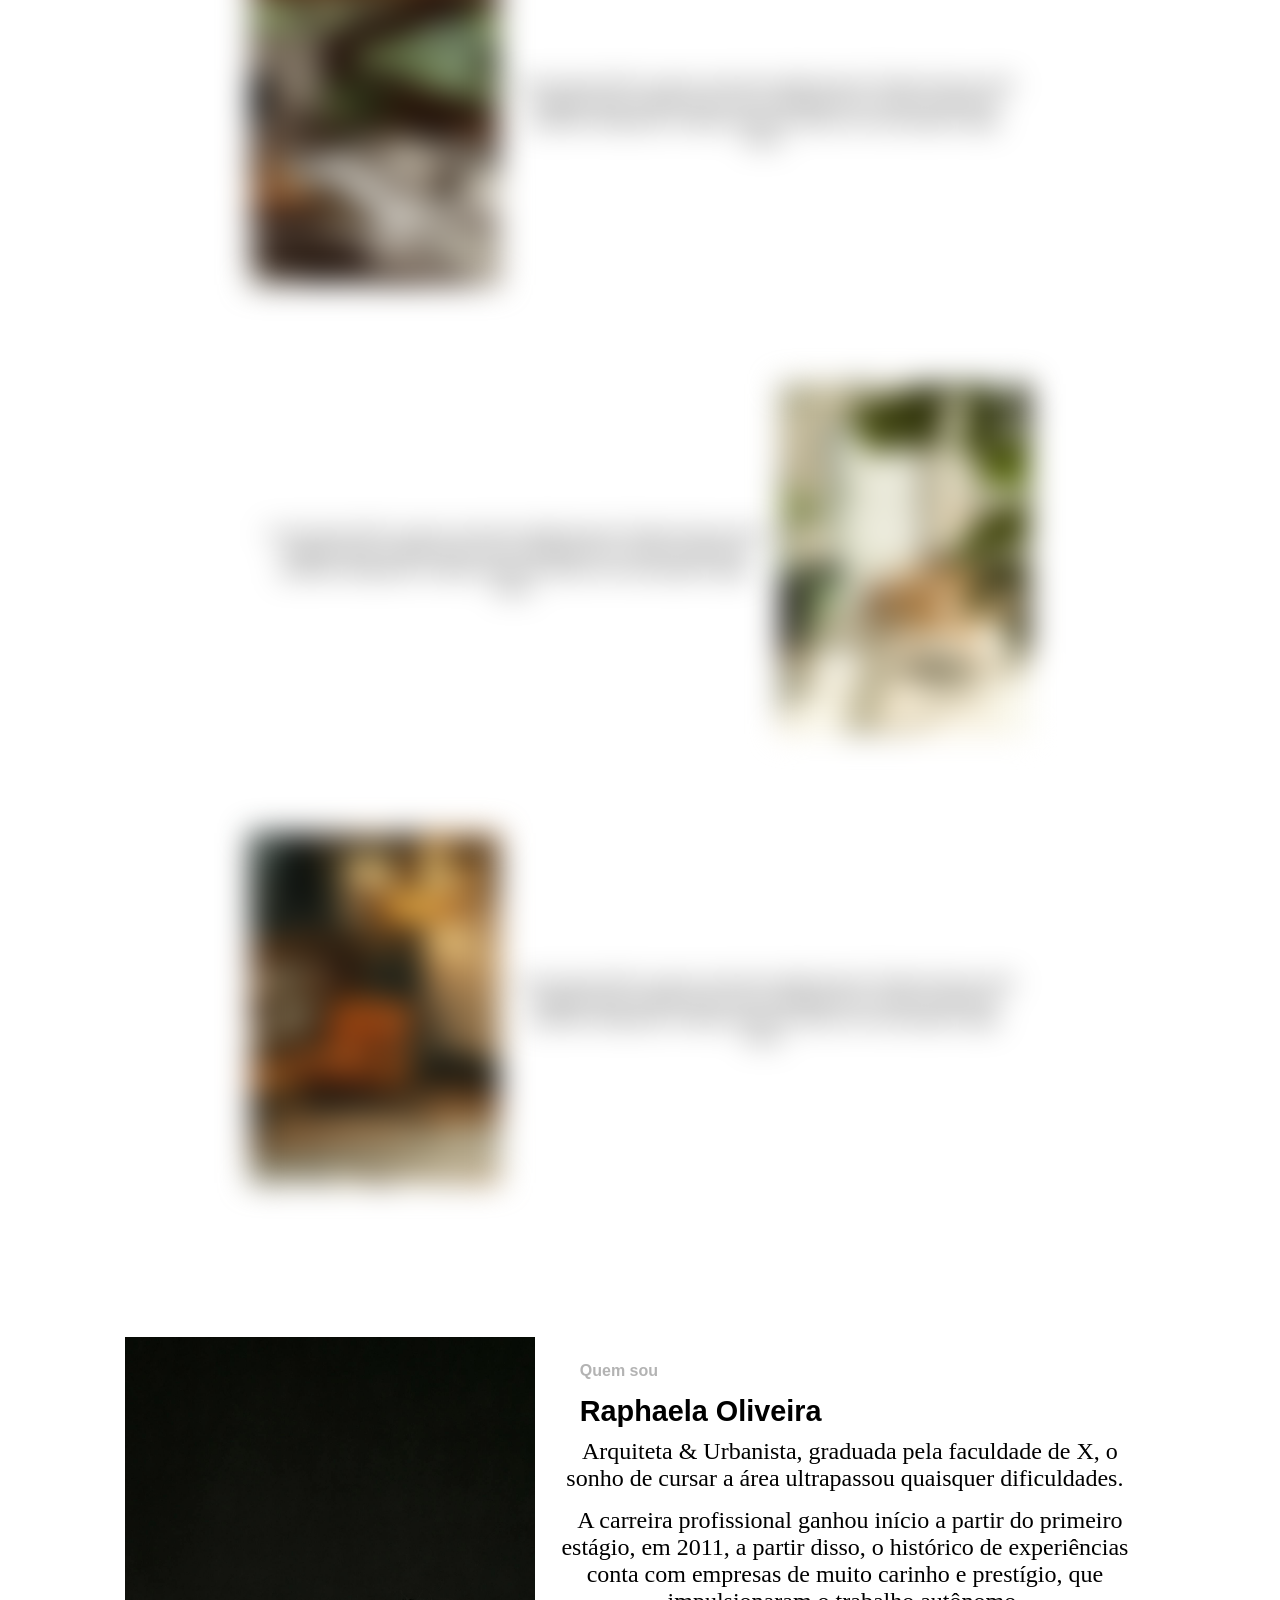
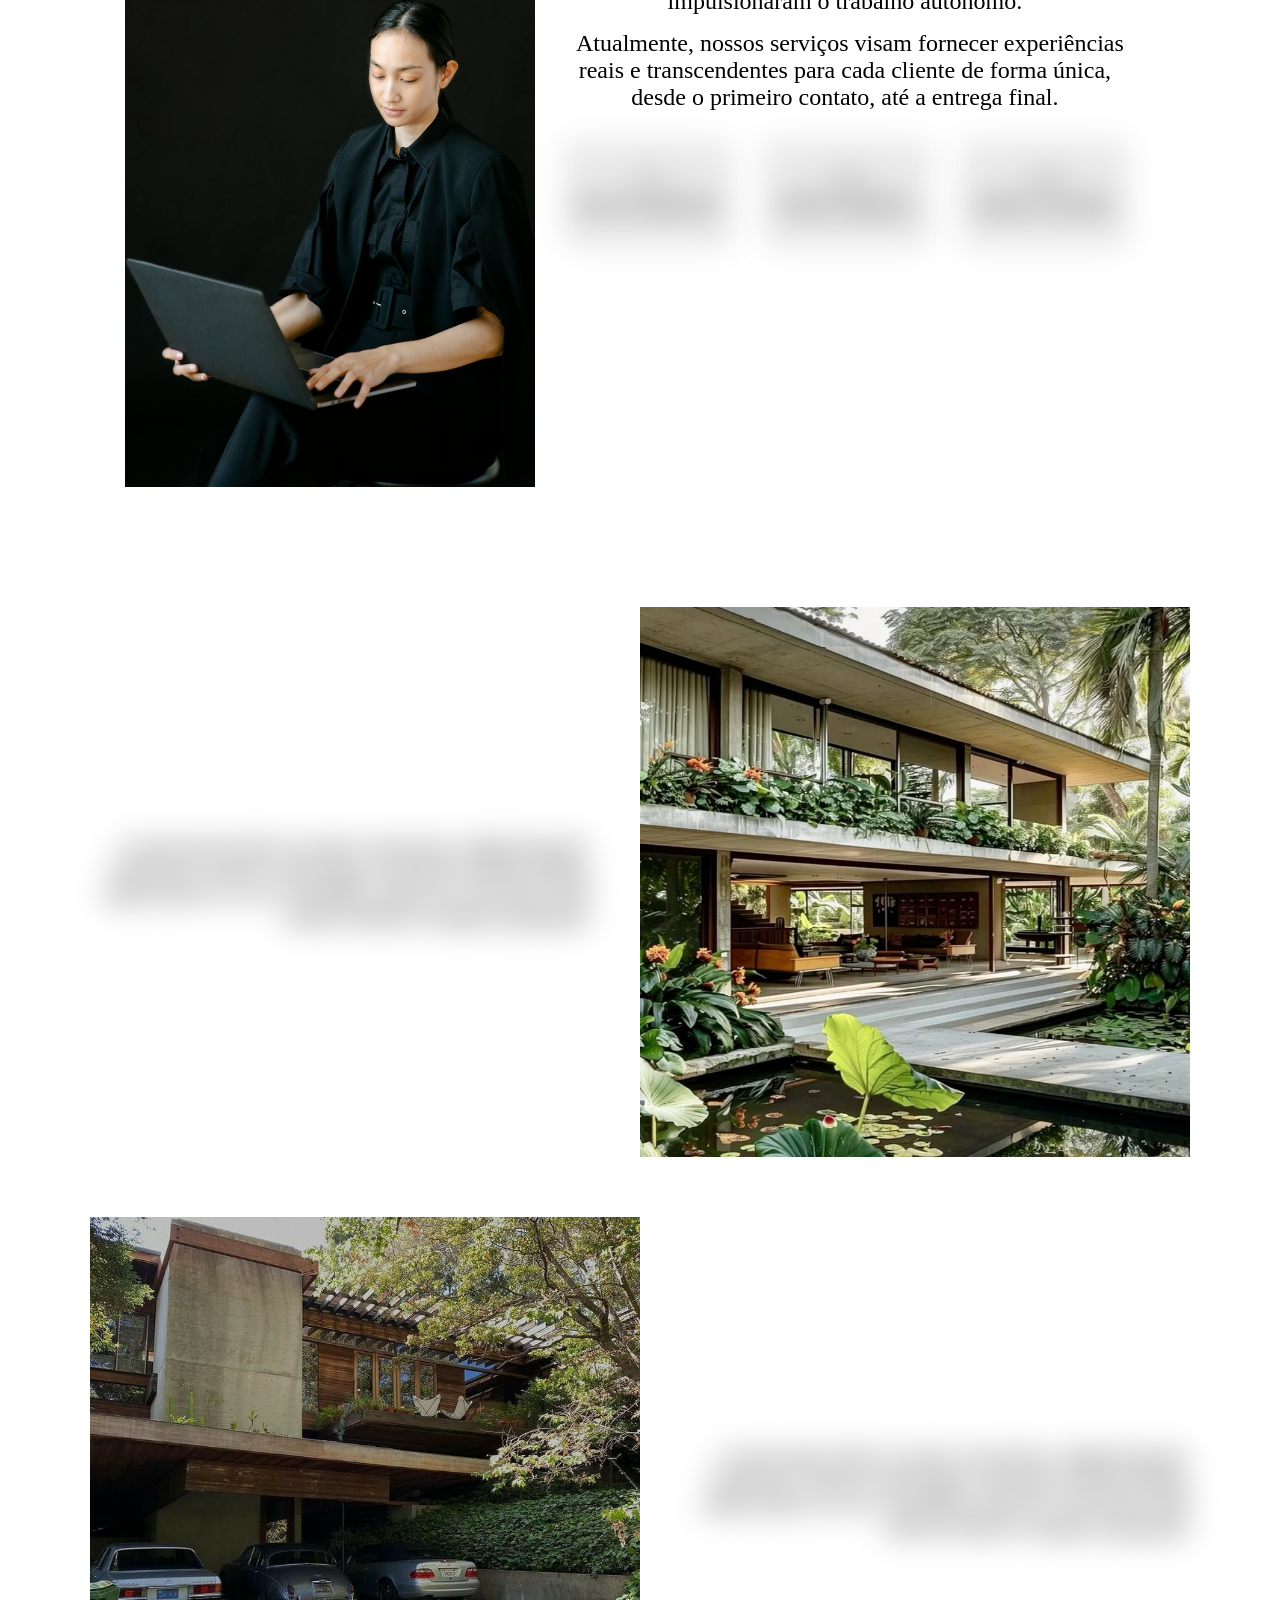
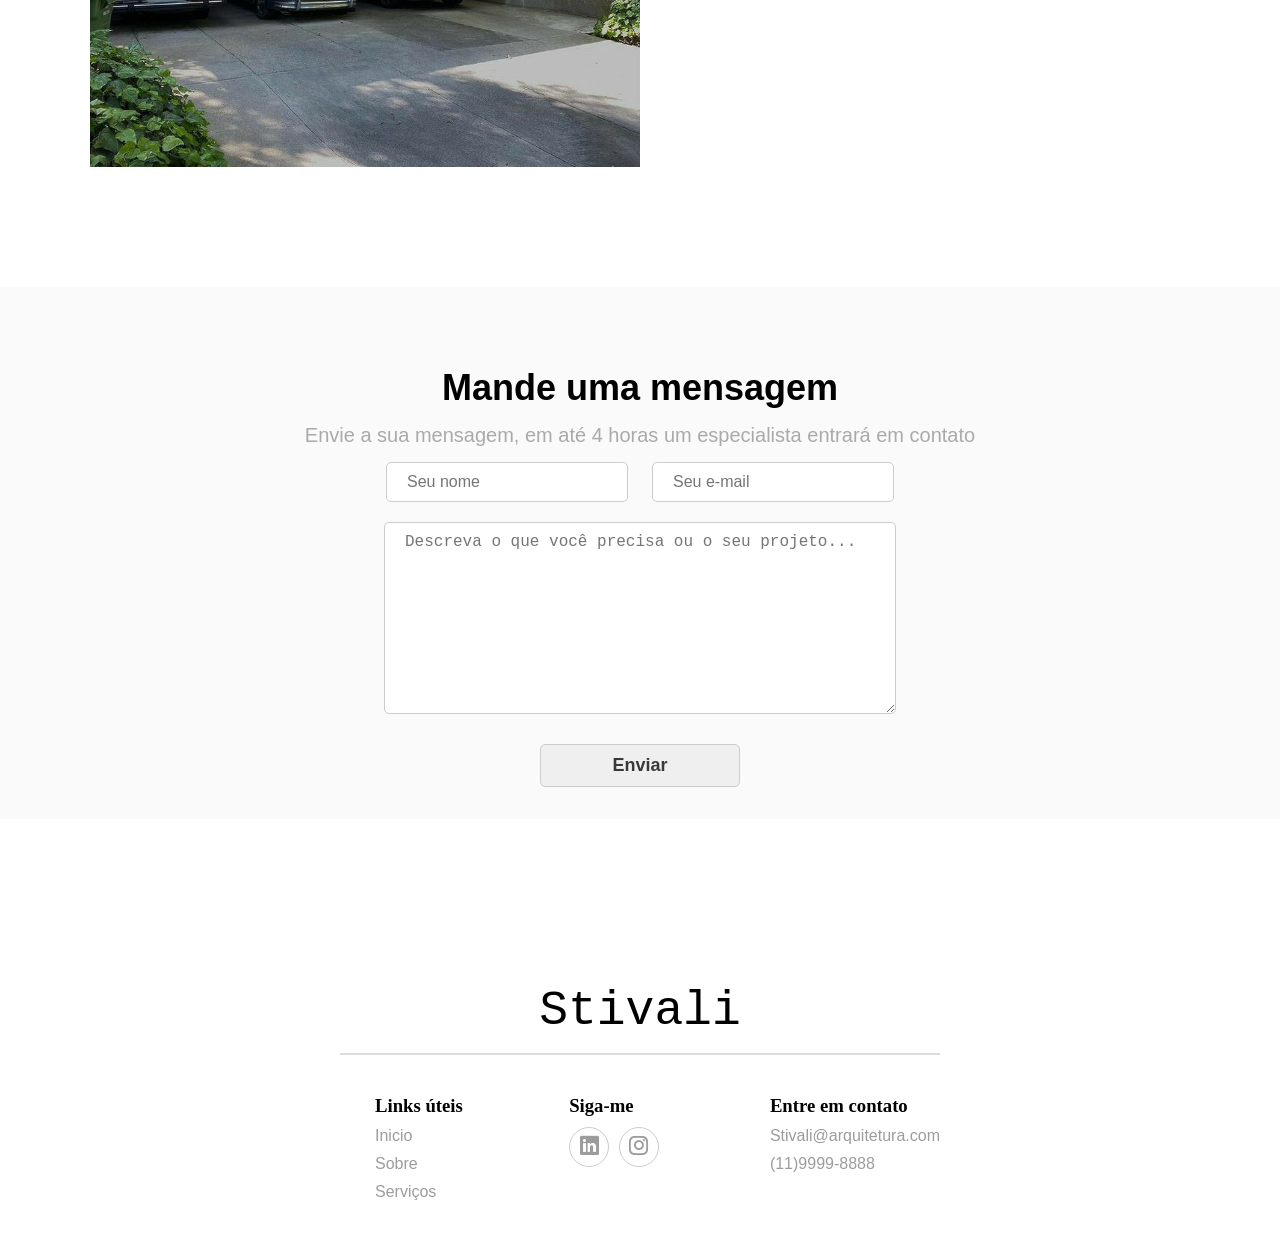
==== commit b83b518e: "att layout" ====
--- a/index.html
+++ b/index.html
@@ -120,5 +120,52 @@
             <input type="submit" value="Enviar">
         </form>
     </section>
+    <footer>
+
+        <section>
+    
+            <div class="logofooter">
+    
+                <a href="index.html"><h1>Stivali</h1></a>
+    
+            </div>
+
+            <div class="sect-footer">
+                <div class="box-footer">
+                    <h3>Links úteis</h3>
+                    <div class="links-footer">
+                        <a href="index.html">Inicio</a>
+                        <a href="pages/empresa.html">Sobre</a>
+                        <a href="pages/servicos.html">Serviços</a>
+                    </div>
+                </div>
+
+                <div class="box-footer">
+                    <h3>Siga-me</h3>
+                    <div class="redes-footer">
+                        <a href="">
+                            <button>
+                                <i class="bi bi-linkedin"></i>
+                            </button>
+                        </a>
+                        <a href="">
+                            <button>
+                            <i class="bi bi-instagram"></i></button>
+                        </a>
+                    </div>
+                </div>    
+                <div class="box-footer">
+                    <h3>Entre em contato</h3>
+                    <div class="contato-footer">
+                        <a href="">Stivali@arquitetura.com</a>
+                        <a href="">(11)9999-8888</a>
+                    </div>
+                </div>
+            </div>
+
+        </section>
+
+    </footer>
+
 </body>
 </html>
--- a/style/menuH.css
+++ b/style/menuH.css
@@ -3,7 +3,6 @@
     text-decoration: none;
 }
 .header{
-    background: #FCEFEF;
     padding-inline: 16px;
 }
 .nav{
--- a/style/style.css
+++ b/style/style.css
@@ -3,7 +3,7 @@
     padding: 0;
 }
 body{
-    background: #FCEFEF;
+    background: #fff;
     box-sizing: border-box;
 }
 
@@ -71,7 +71,6 @@
     max-width: 500px;
     margin: 15px;
     text-align: center;
-    font-family: Arial, Helvetica, sans-serif;
 }
 .apresent{
     display: flex;
@@ -164,7 +163,7 @@
     text-align: center;
     padding: 5rem 0 2rem 0;
     margin-top: 90px;
-    background-color: #e2d8d849;
+    background-color: #f0ecec49;
 }
 .contato-container h2{
     font-size: 36px;
@@ -205,4 +204,72 @@
     transform: scale(105%);
     color: #777777;
     background: #cccccc27;
-}+}
+footer {
+    width: 100%;
+    margin-top: 150px;
+   
+    
+  }
+  footer .logofooter{
+      display: flex;
+      align-items: center;
+      justify-content: center;
+      padding: 15px;
+  
+      h1{
+          font-size: 48px;
+          font-family: 'Courier New', Courier, monospace;
+          color: #000;
+          font-weight: lighter;
+      }
+  }
+  footer .sect-footer{
+      display: flex;
+      justify-content: space-between;
+      margin: 0 auto;
+      padding-top: 40px;
+      padding-bottom: 40px;
+      max-width: 600px;
+      border-top:  2px solid #ccccccad;
+  }
+  footer .sect-footer .box-footer{
+      max-width: 250px;
+      margin-left: 35px;
+      h3{
+          color: #000;
+          margin-bottom: 10px;
+      }
+      
+  }
+  
+  .sect-footer .box-footer a{
+      
+          display: block;
+          color: #9c9c9c;
+          margin-bottom: 10px;
+          transition: 0.5s;
+  }
+  .sect-footer .box-footer a:hover{
+      color: #000;
+  }
+  
+  .box-footer .redes-footer a{
+          display: inline;
+  }
+  .box-footer .redes-footer button{
+      width: 40px;
+      height: 40px;
+      border-radius: 50%;
+      font-size: 1.2em;
+      background-color: transparent;
+      border: 1px solid #ccc;
+      color: #9c9c9c;
+      cursor: pointer;
+      margin-right: 5px;
+      transition: .5s ease;
+  }
+  .box-footer .redes-footer button:hover{
+      background-color: #ccc;
+      color: #000;
+  }
--- a/style/respons.css
+++ b/style/respons.css
@@ -22,19 +22,27 @@
     .contato-container textarea{
         width: auto;
     }
+    .contato-container h2{
+        font-size: 25px;
+    }
+    .contato-container p{
+        font-size: 15px;
+    }
 }
 @media (max-width: 980px){
     .apresent{
         flex-direction: column;
+        margin: auto;
     }
     .apresent >img{
         margin: 0 auto;
+        width: 380px;
     }
-    .apresent-container > h1{
+    .apresent-container > h4, h1{
         text-align: center;
     }
-    .apresent-container > h4{
-        text-align: center;
+    .apresent-container p {
+        font-size: 1.2em;
     }
     #main-itens img:hover{
         transform: none;
@@ -43,9 +51,11 @@
         flex-direction: column;
     }
     .proj-recent-box img{
-        width: 450px;
+        width: 380px;
     }
     .proj-recent-box > p {
+        font-size: 1.2em;
+        width: 400px;
         order: 1;
         text-align: center;
     }
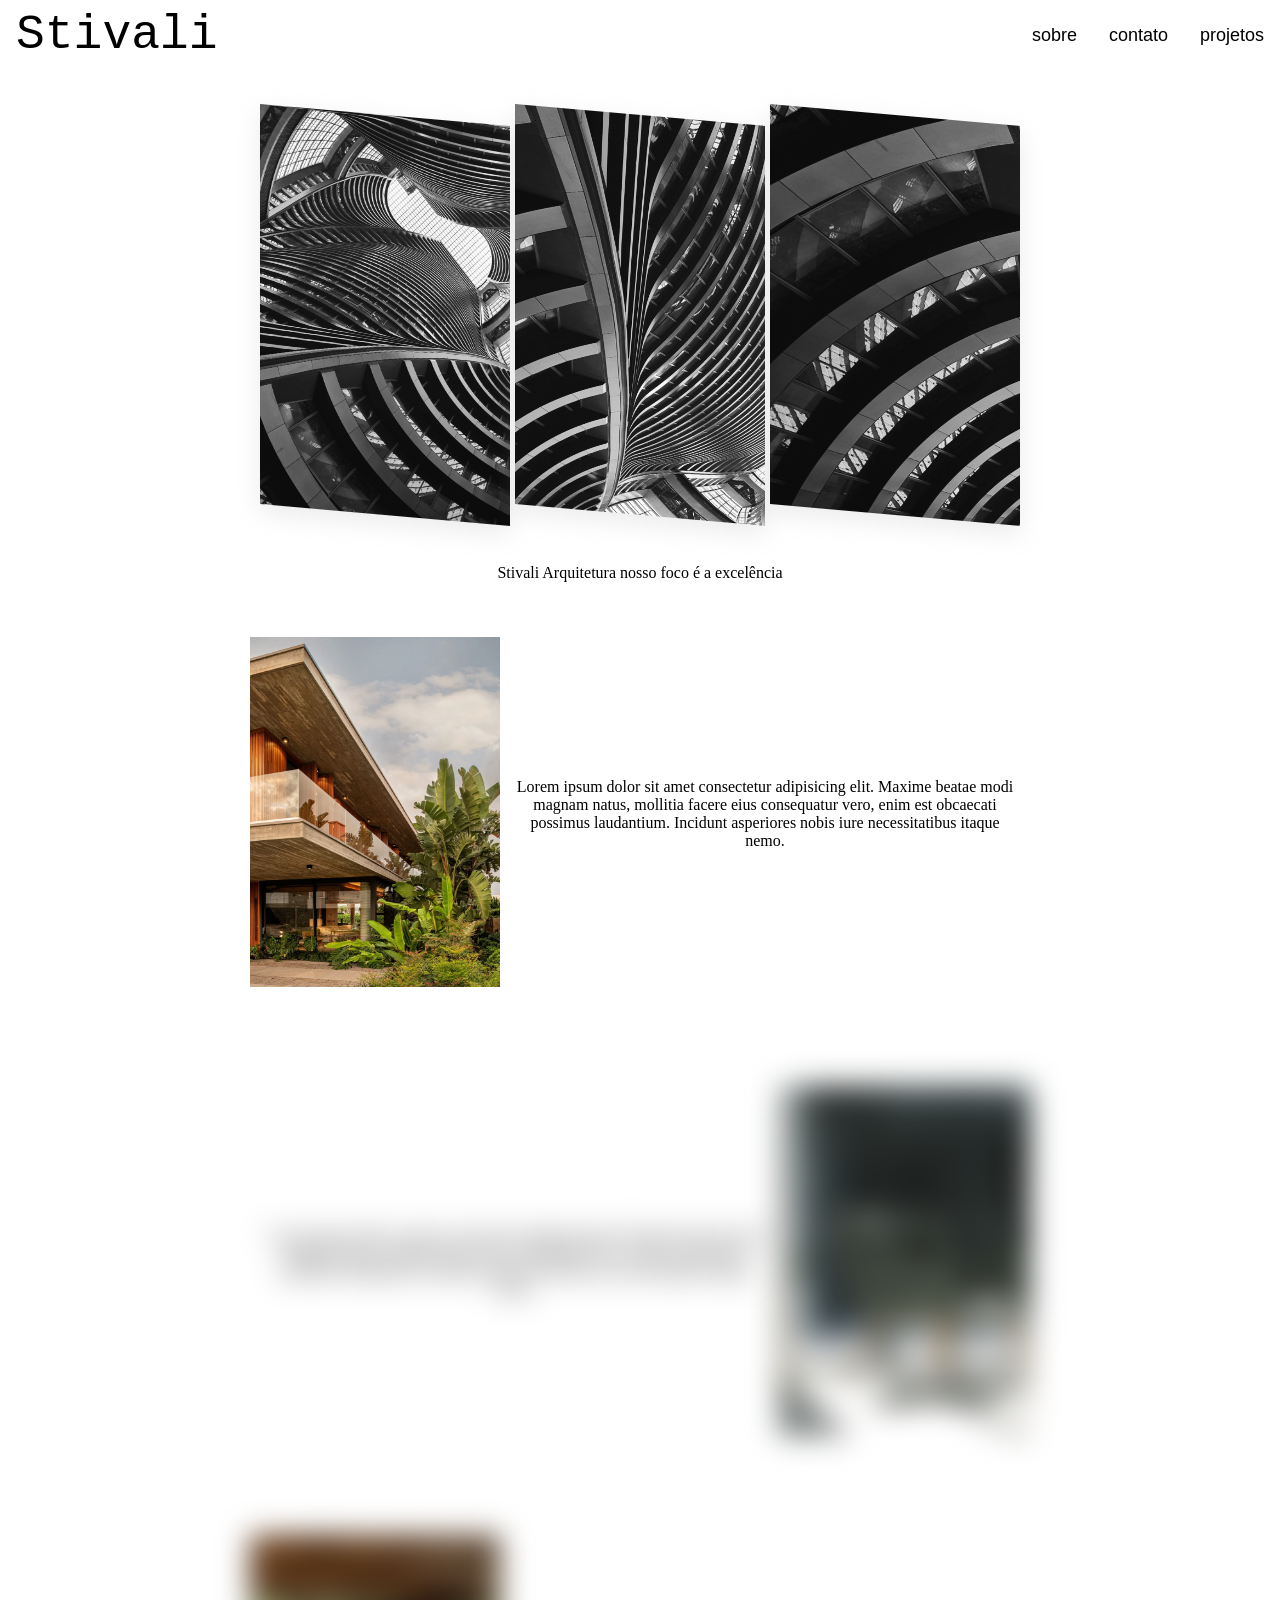
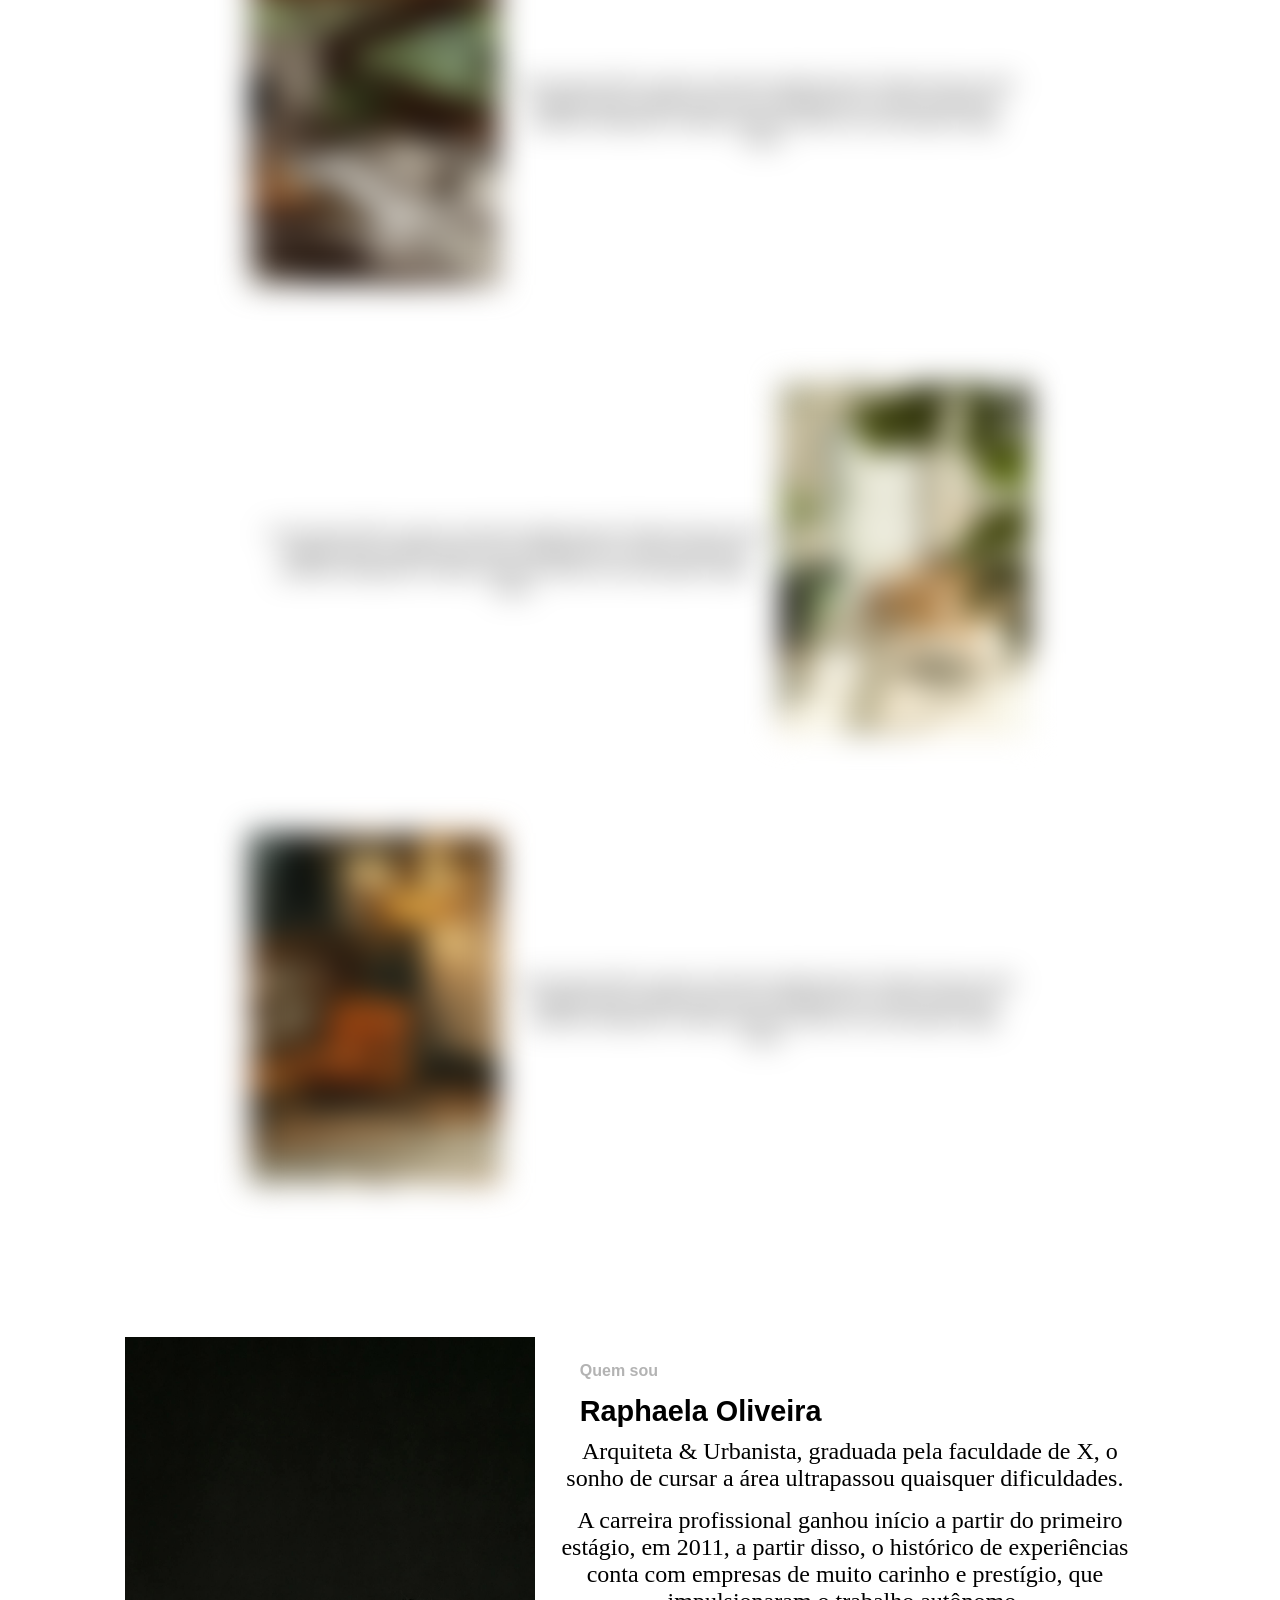
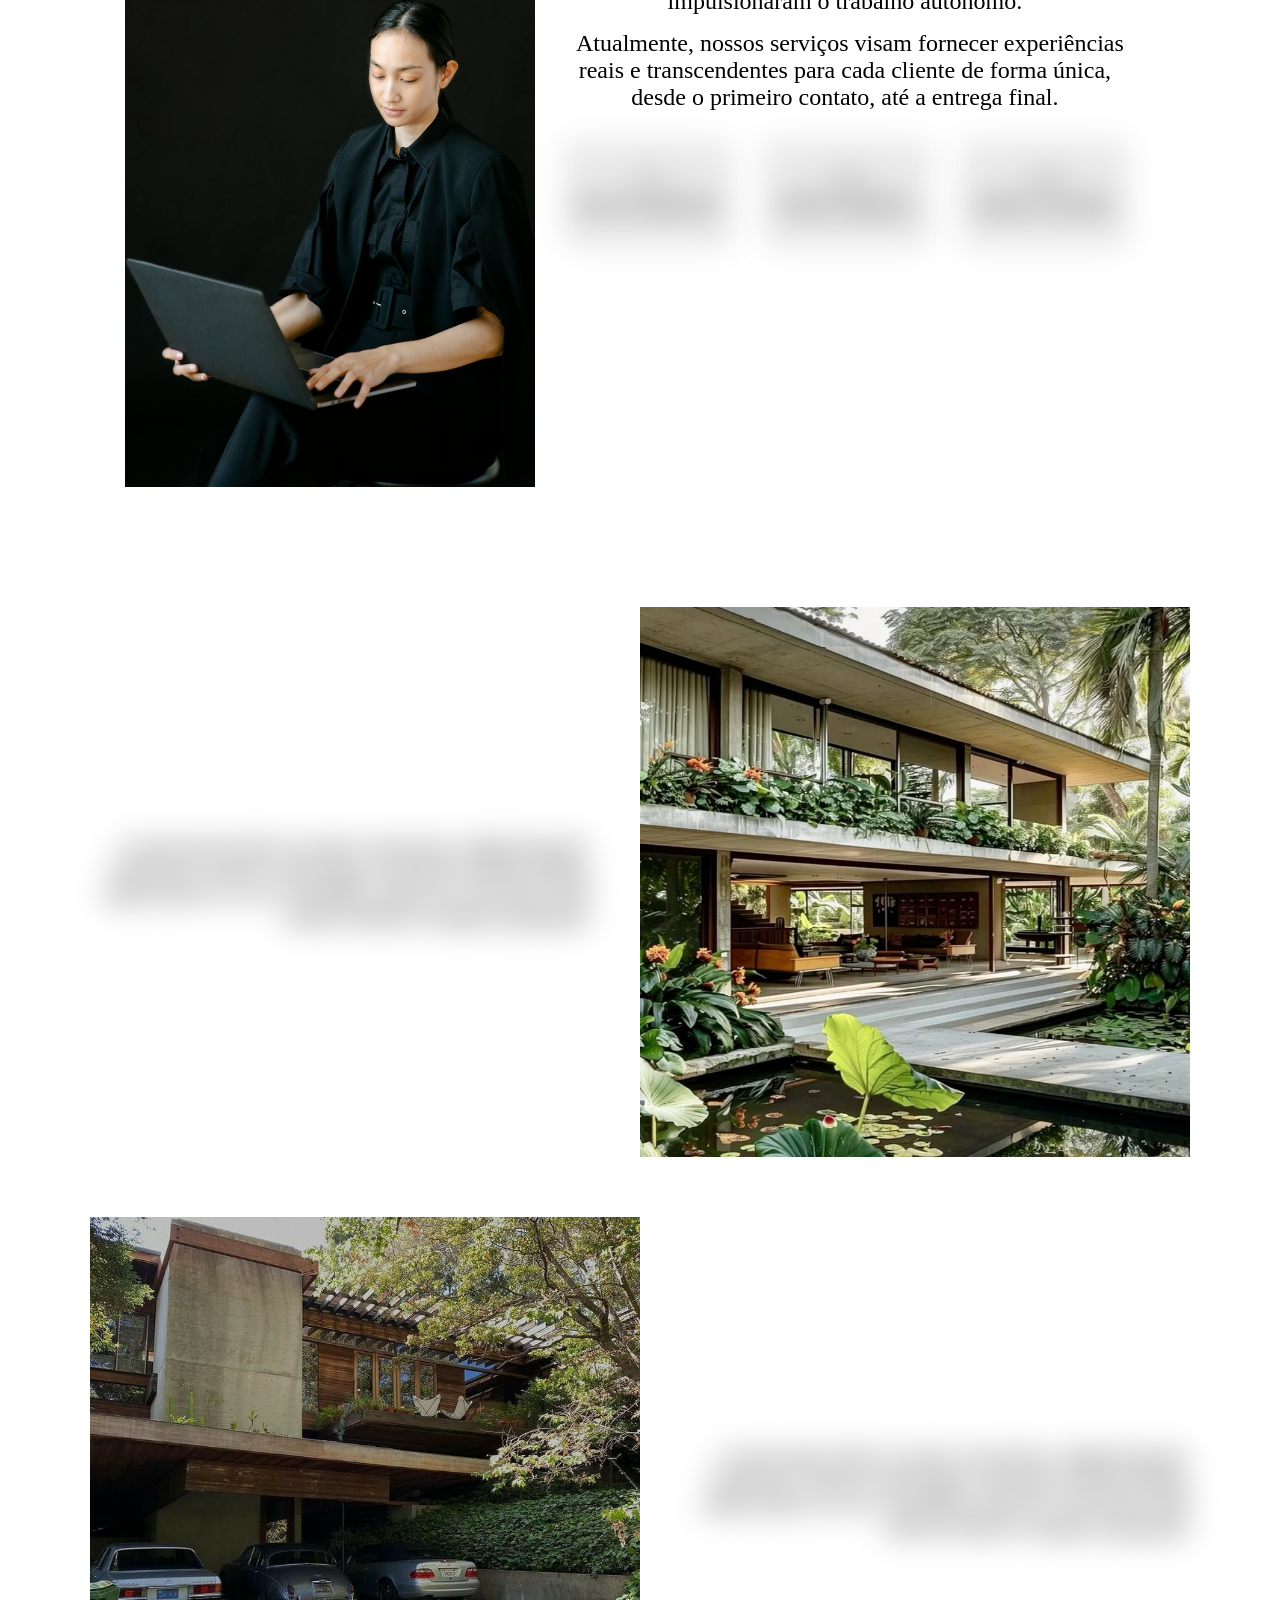
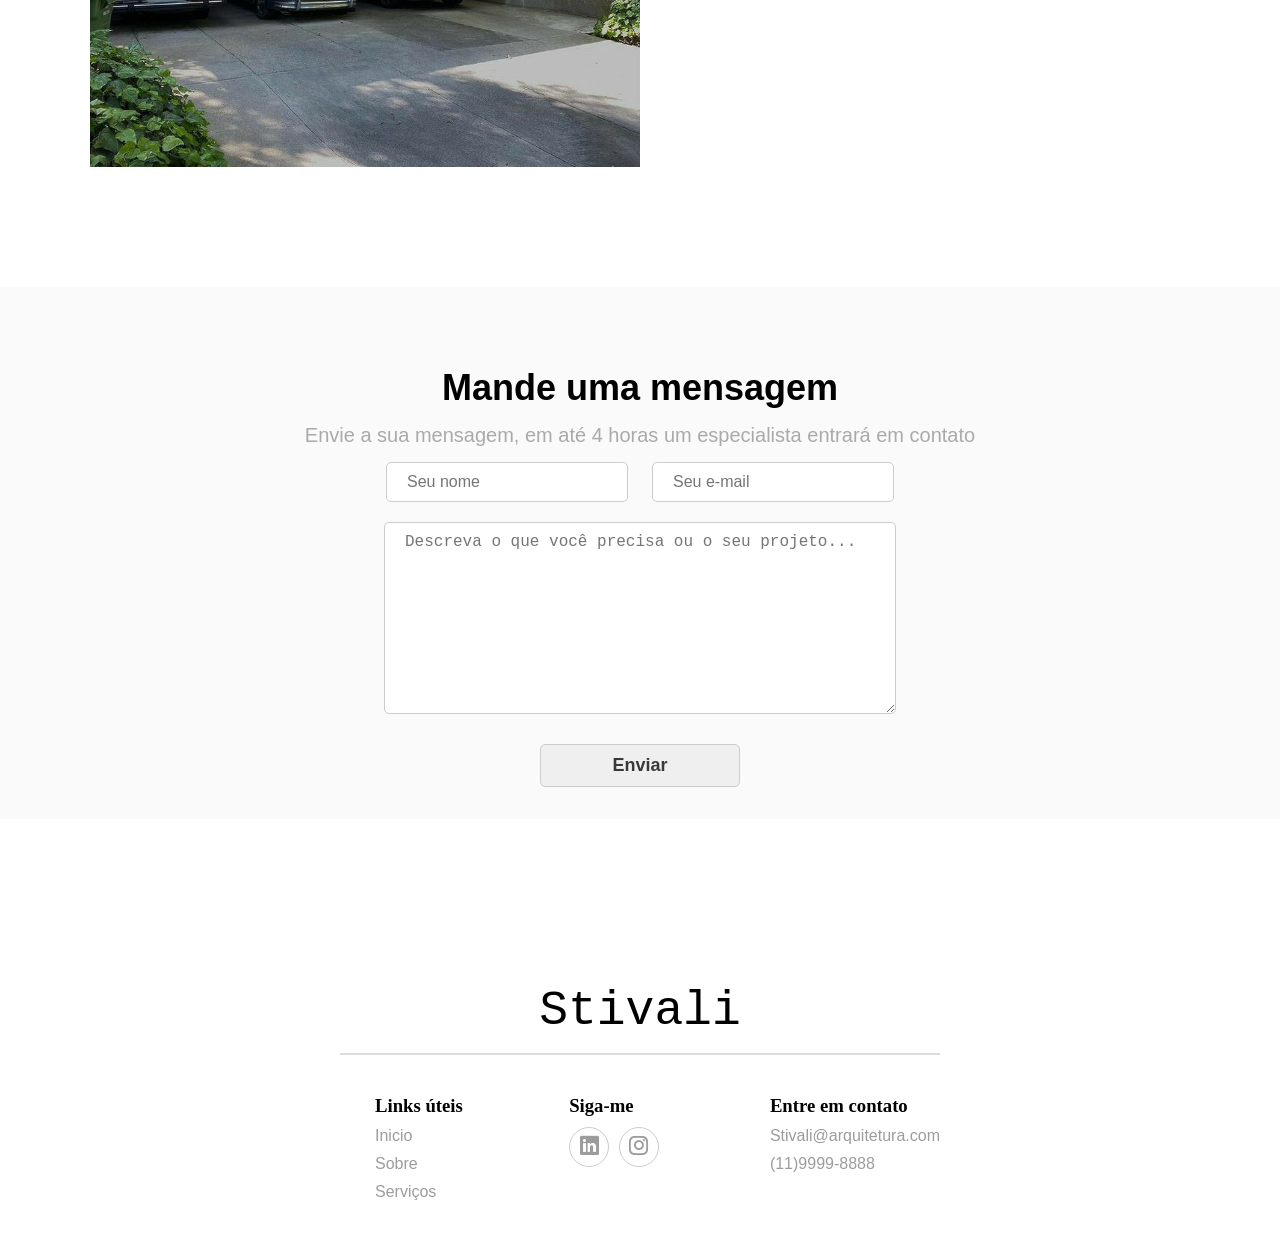
==== commit ce1ae77d: "att" ====
--- a/index.html
+++ b/index.html
@@ -3,7 +3,7 @@
 <head>
     <meta charset="UTF-8">
     <meta name="viewport" content="width=device-width, initial-scale=1.0">
-    <title>stivali Construction</title>
+    <title>stivali Arquitetura</title>
     <link rel="stylesheet" href="style/menuH.css">
     <link rel="stylesheet" href="style/style.css">
     <link rel="stylesheet" href="style/respons.css">
@@ -38,7 +38,7 @@
            
         </div>
          <div class="coment-banner">
-                <p >Stivali Construction nosso foco é a excelência</p>
+                <p >Stivali Arquitetura nosso foco é a excelência</p>
             </div>
     </section>
     <main>
@@ -135,8 +135,8 @@
                     <h3>Links úteis</h3>
                     <div class="links-footer">
                         <a href="index.html">Inicio</a>
-                        <a href="pages/empresa.html">Sobre</a>
-                        <a href="pages/servicos.html">Serviços</a>
+                        <a href="#">Sobre</a>
+                        <a href="#">Serviços</a>
                     </div>
                 </div>
 
@@ -157,8 +157,8 @@
                 <div class="box-footer">
                     <h3>Entre em contato</h3>
                     <div class="contato-footer">
-                        <a href="">Stivali@arquitetura.com</a>
-                        <a href="">(11)9999-8888</a>
+                        <a href="#">Stivali@arquitetura.com</a>
+                        <a href="#">(11)9999-8888</a>
                     </div>
                 </div>
             </div>
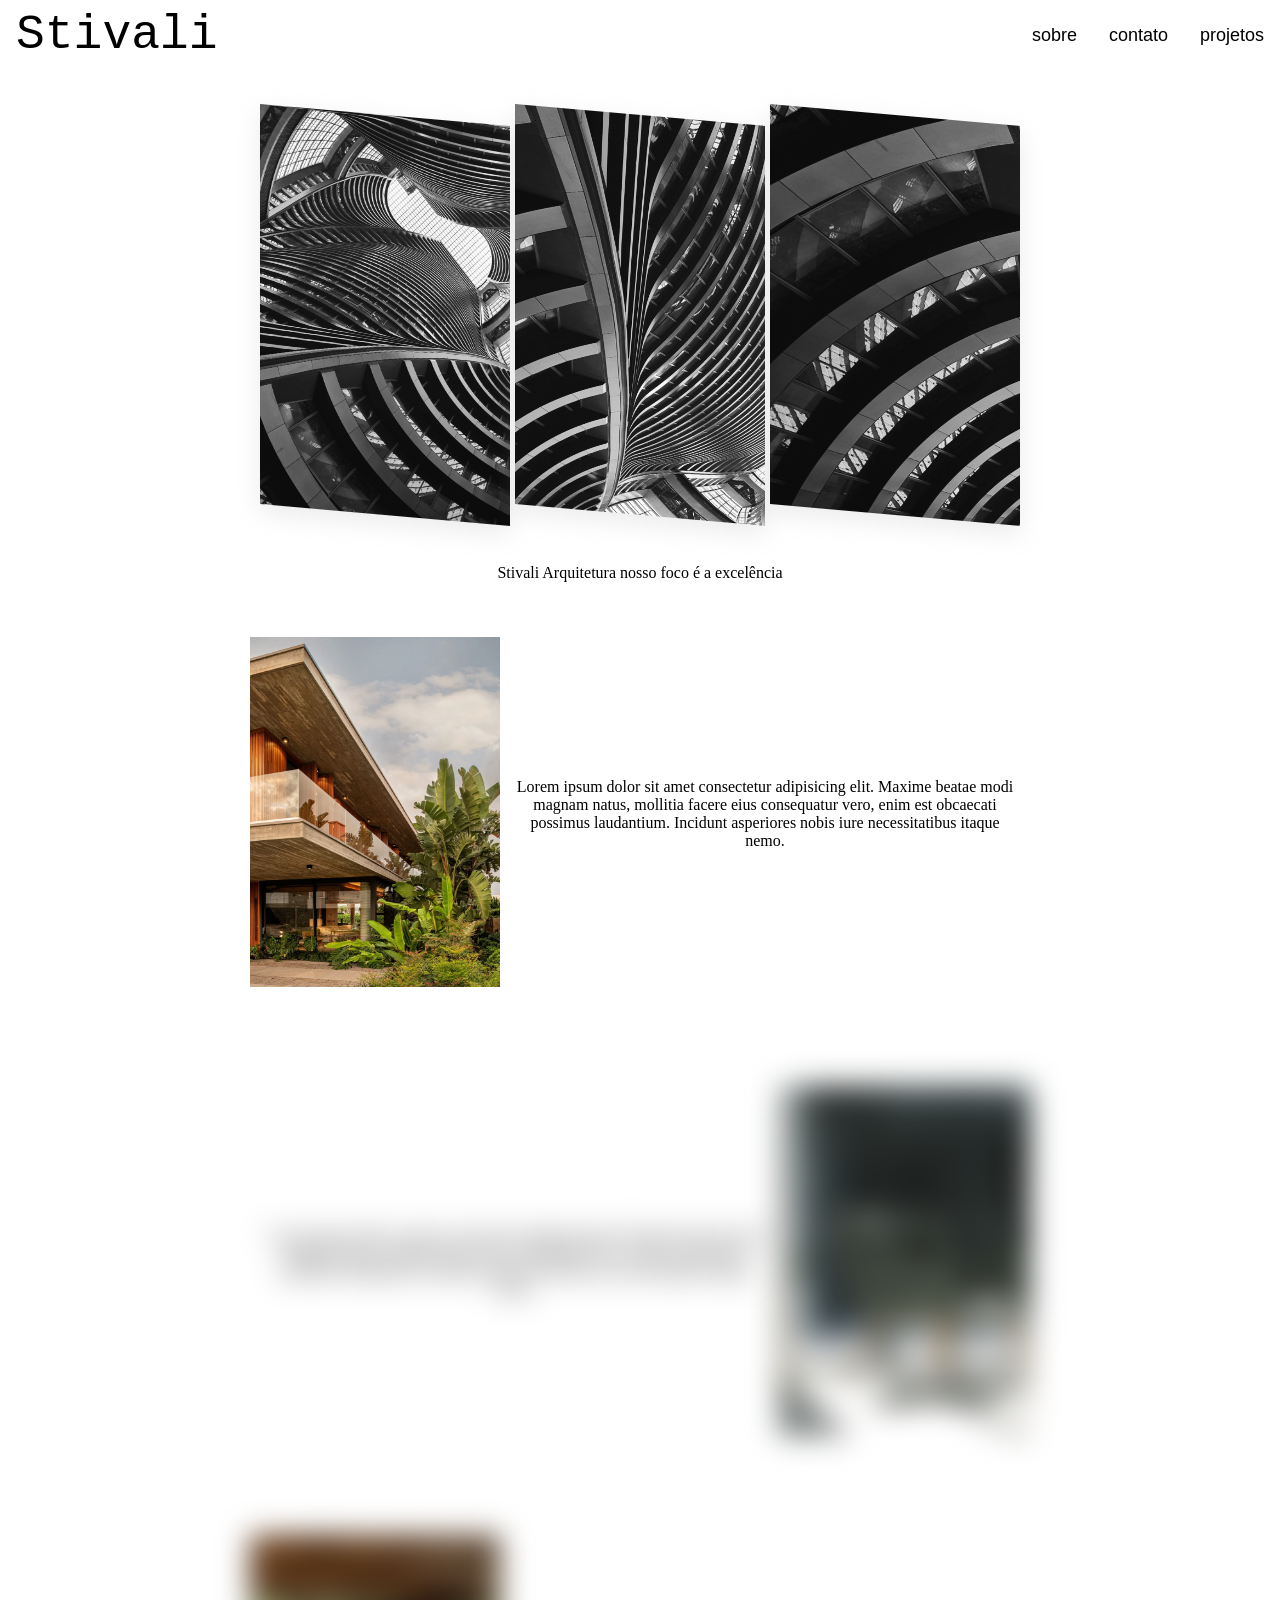
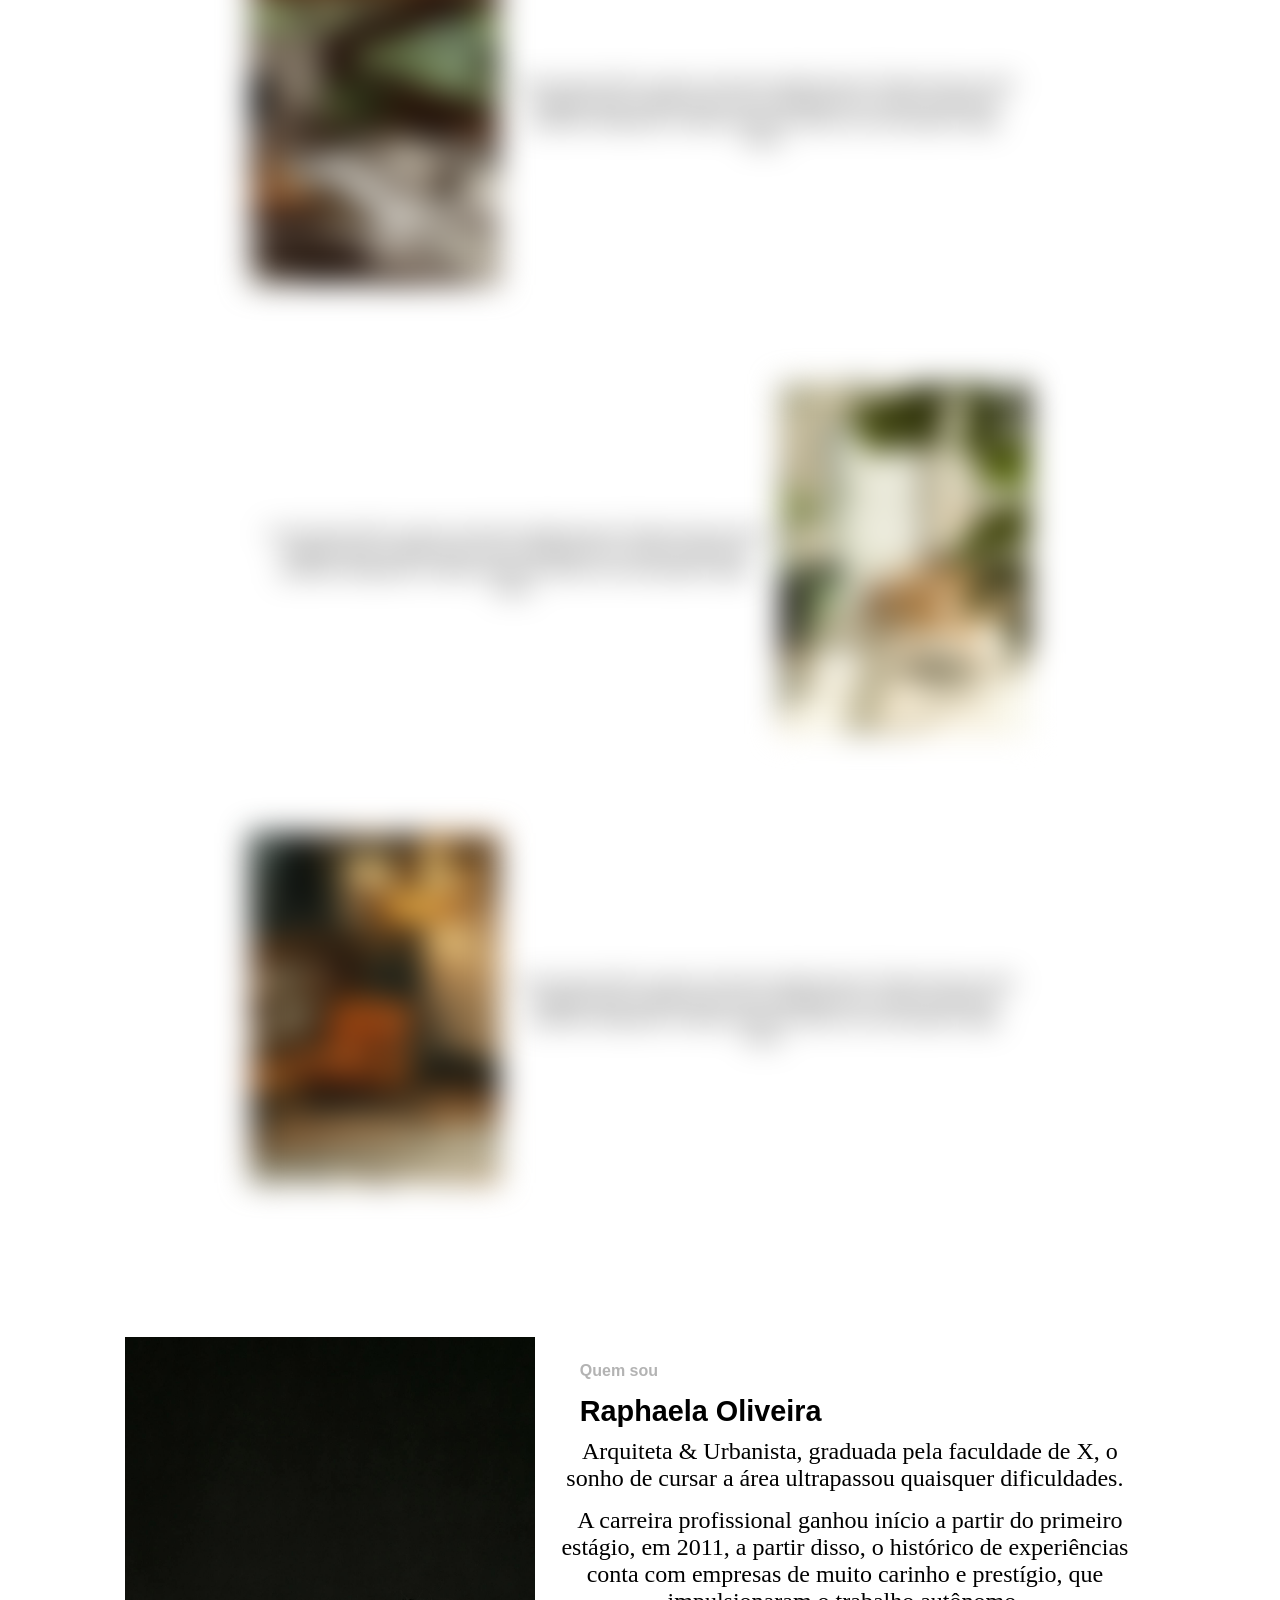
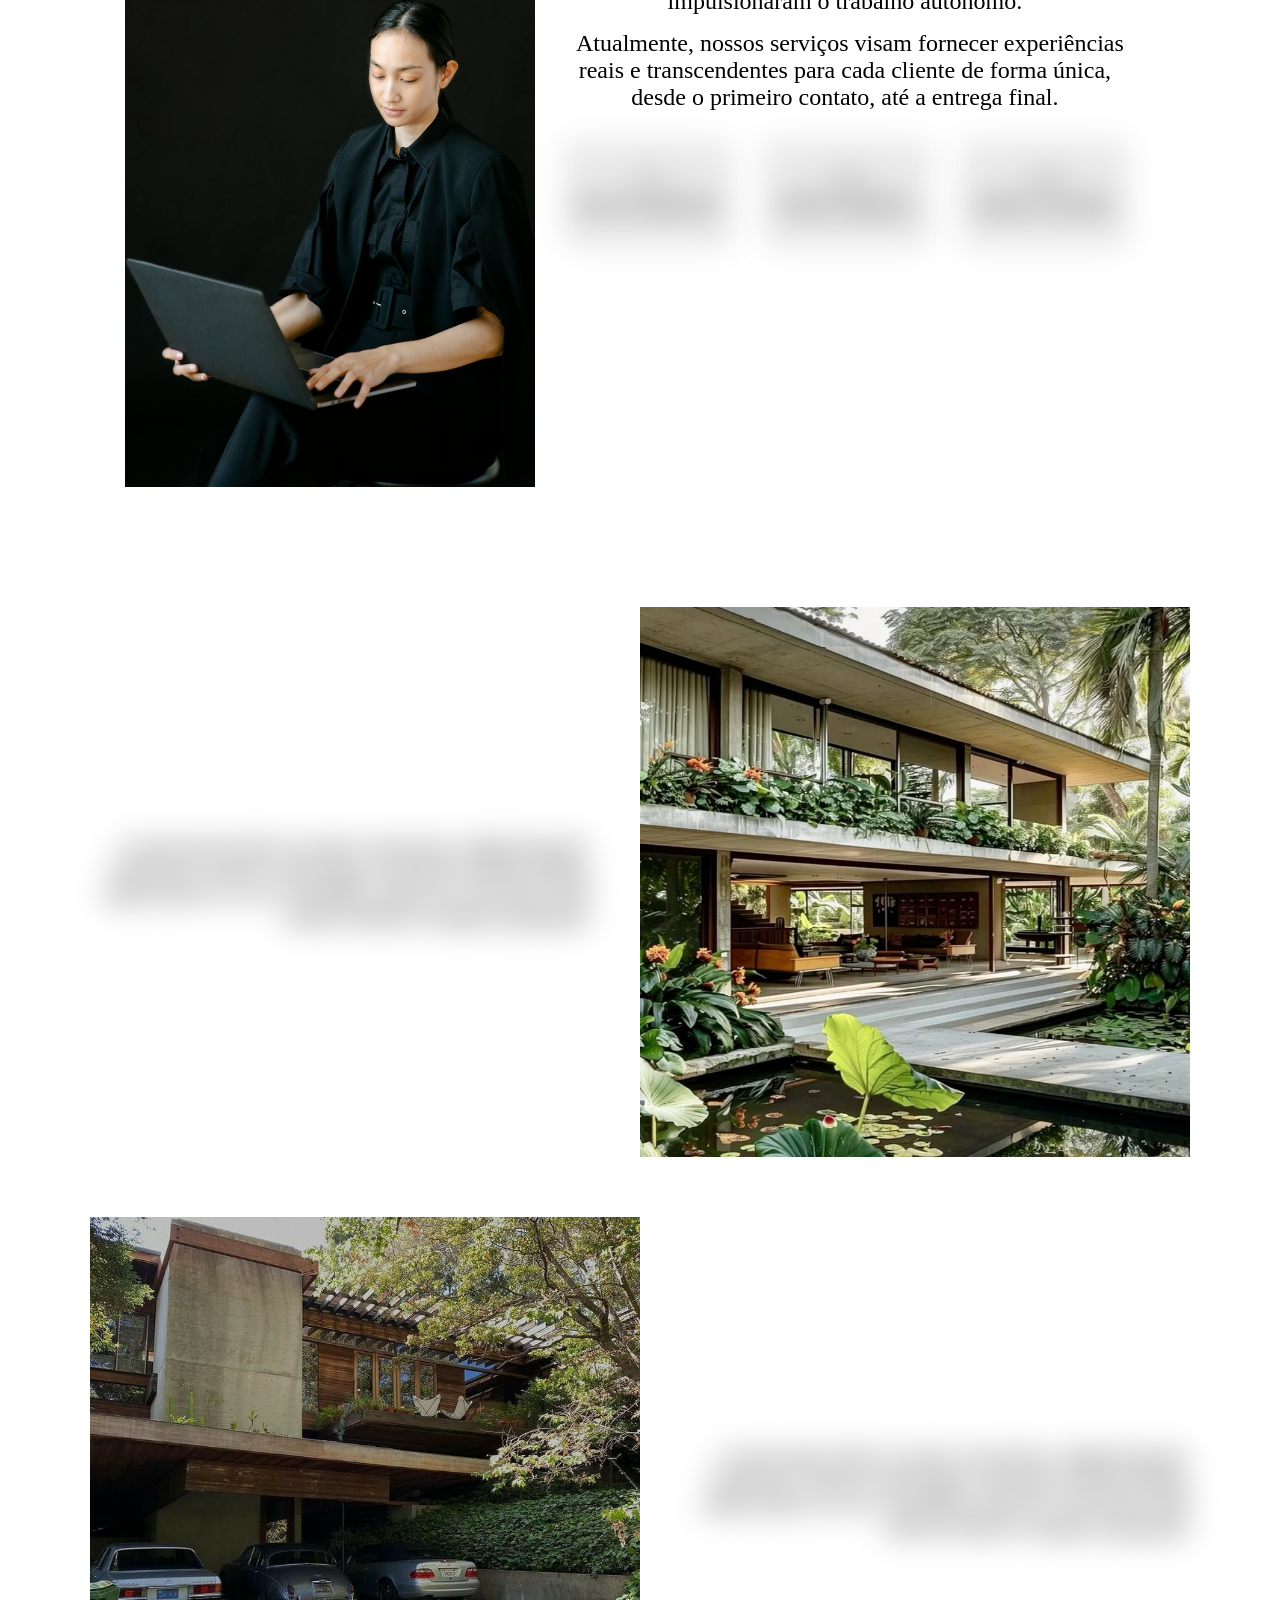
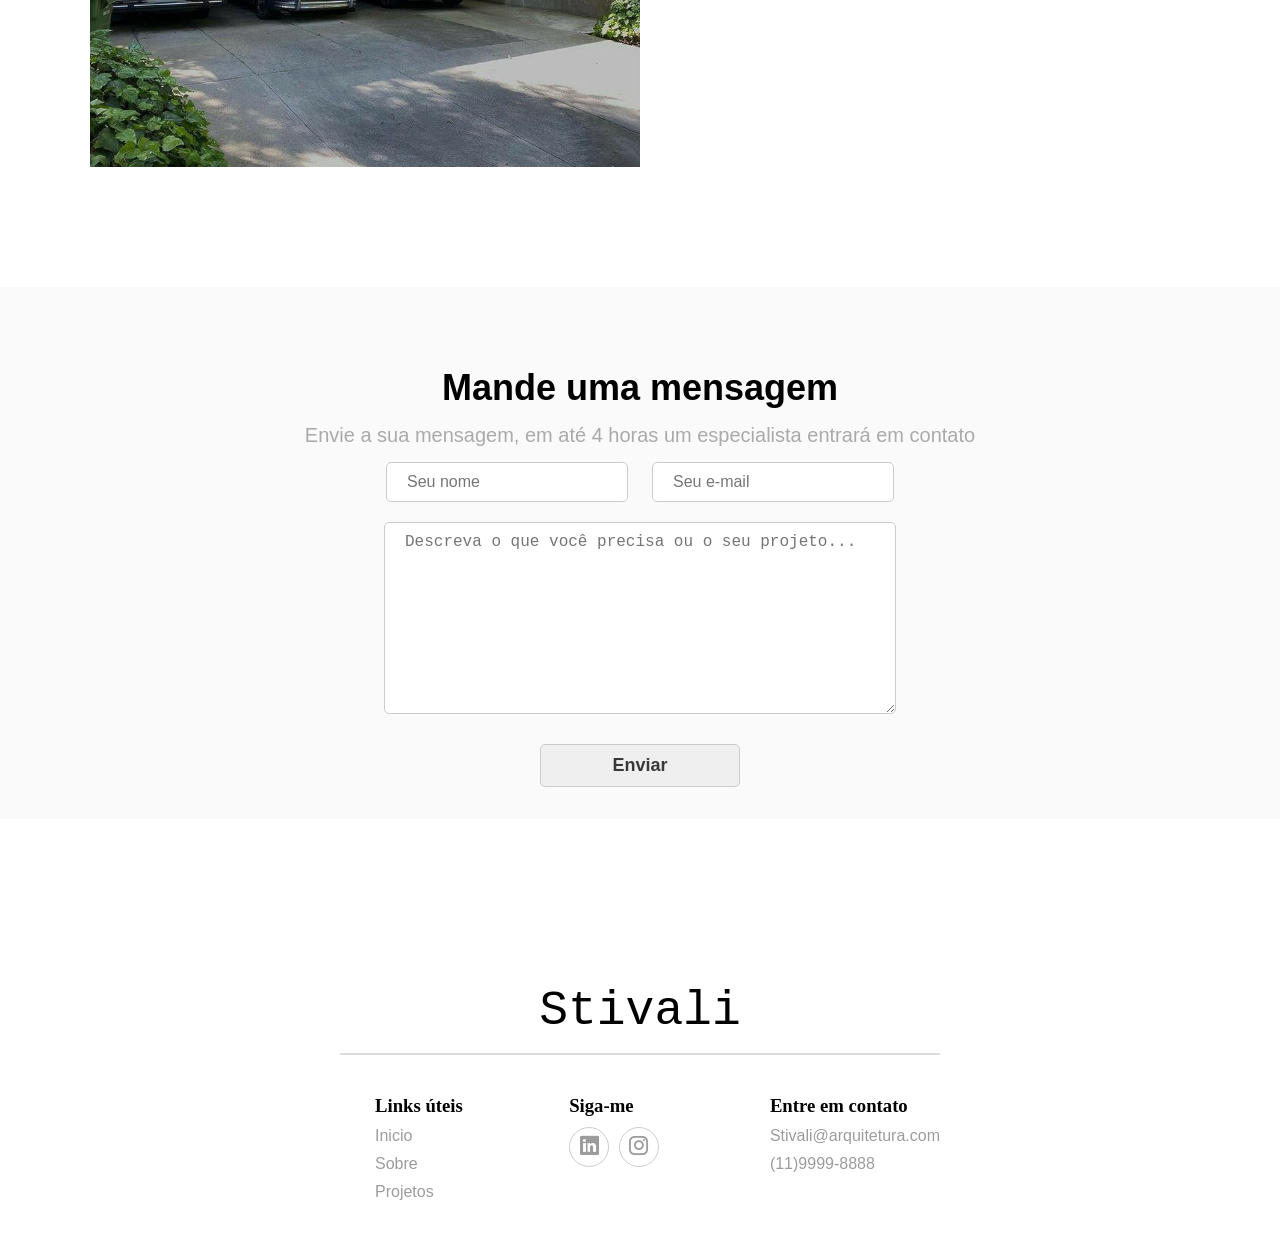
==== commit e74f28c4: "att" ====
--- a/index.html
+++ b/index.html
@@ -13,14 +13,14 @@
     <link rel="stylesheet" href="https://cdn.jsdelivr.net/npm/bootstrap-icons@1.11.3/font/bootstrap-icons.min.css">
 </head>
 <body>
-    <header class="header">
+    <header class="header" id="inicio">
         <nav class="nav">
             <a href="" class="logo">Stivali</a>
             <button class="hamburger"></button>
             <ul class="nav-list">
-                <li><a href="">sobre</a></li>
-                <li><a href="">contato</a></li>
-                <li><a href="">projetos</a></li>
+                <li><a href="#sobre">sobre</a></li>
+                <li><a href="#contato">contato</a></li>
+                <li><a href="#projetos">projetos</a></li>
             </ul>
         </nav>
     </header>
@@ -64,7 +64,7 @@
                 <p>Lorem ipsum dolor sit amet consectetur adipisicing elit. Maxime beatae modi magnam natus, mollitia facere eius consequatur vero, enim est obcaecati possimus laudantium. Incidunt asperiores nobis iure necessitatibus itaque nemo.</p>
             </div>
         </div>
-        <section class="apresent"> 
+        <section class="apresent" id="sobre"> 
 
             <img src="img/represent.jpg" alt="">
 
@@ -99,7 +99,7 @@
                     </div>
             </div>
         </section>
-      <section class="proj-recent-container">
+      <section class="proj-recent-container" id="projetos">
             <div class="proj-recent-box"> 
                 <p class="sect">Lorem ipsum dolor sit amet consectetur, adipisicing elit. Explicabo corporis modi fugiat, molestiae mollitia debitis eaque ipsum et, est ex similique soluta hic sint harum nihil dolores deleniti voluptate quisquam!</p>
                 <img src="img/project7.jpeg" alt=""> 
@@ -110,7 +110,7 @@
             </div>
         </section>
     </main>
-    <section class="contato-container">
+    <section class="contato-container" id="contato">
         <h2>Mande uma mensagem</h2>
         <p>Envie a sua mensagem, em até 4 horas um especialista entrará em contato</p>
         <form action="">
@@ -134,9 +134,9 @@
                 <div class="box-footer">
                     <h3>Links úteis</h3>
                     <div class="links-footer">
-                        <a href="index.html">Inicio</a>
-                        <a href="#">Sobre</a>
-                        <a href="#">Serviços</a>
+                        <a href="#inicio">Inicio</a>
+                        <a href="#sobre">Sobre</a>
+                        <a href="#projetos">Projetos</a>
                     </div>
                 </div>
 
--- a/style/style.css
+++ b/style/style.css
@@ -2,9 +2,11 @@
     margin: 0;
     padding: 0;
 }
-body{
+body, html{
     background: #fff;
     box-sizing: border-box;
+    scroll-behavior: smooth;
+    scroll-padding-top: 20px;
 }
 
 .container-banner{
--- a/style/respons.css
+++ b/style/respons.css
@@ -51,7 +51,7 @@
         flex-direction: column;
     }
     .proj-recent-box img{
-        width: 380px;
+        width: 370px;
     }
     .proj-recent-box > p {
         font-size: 1.2em;
